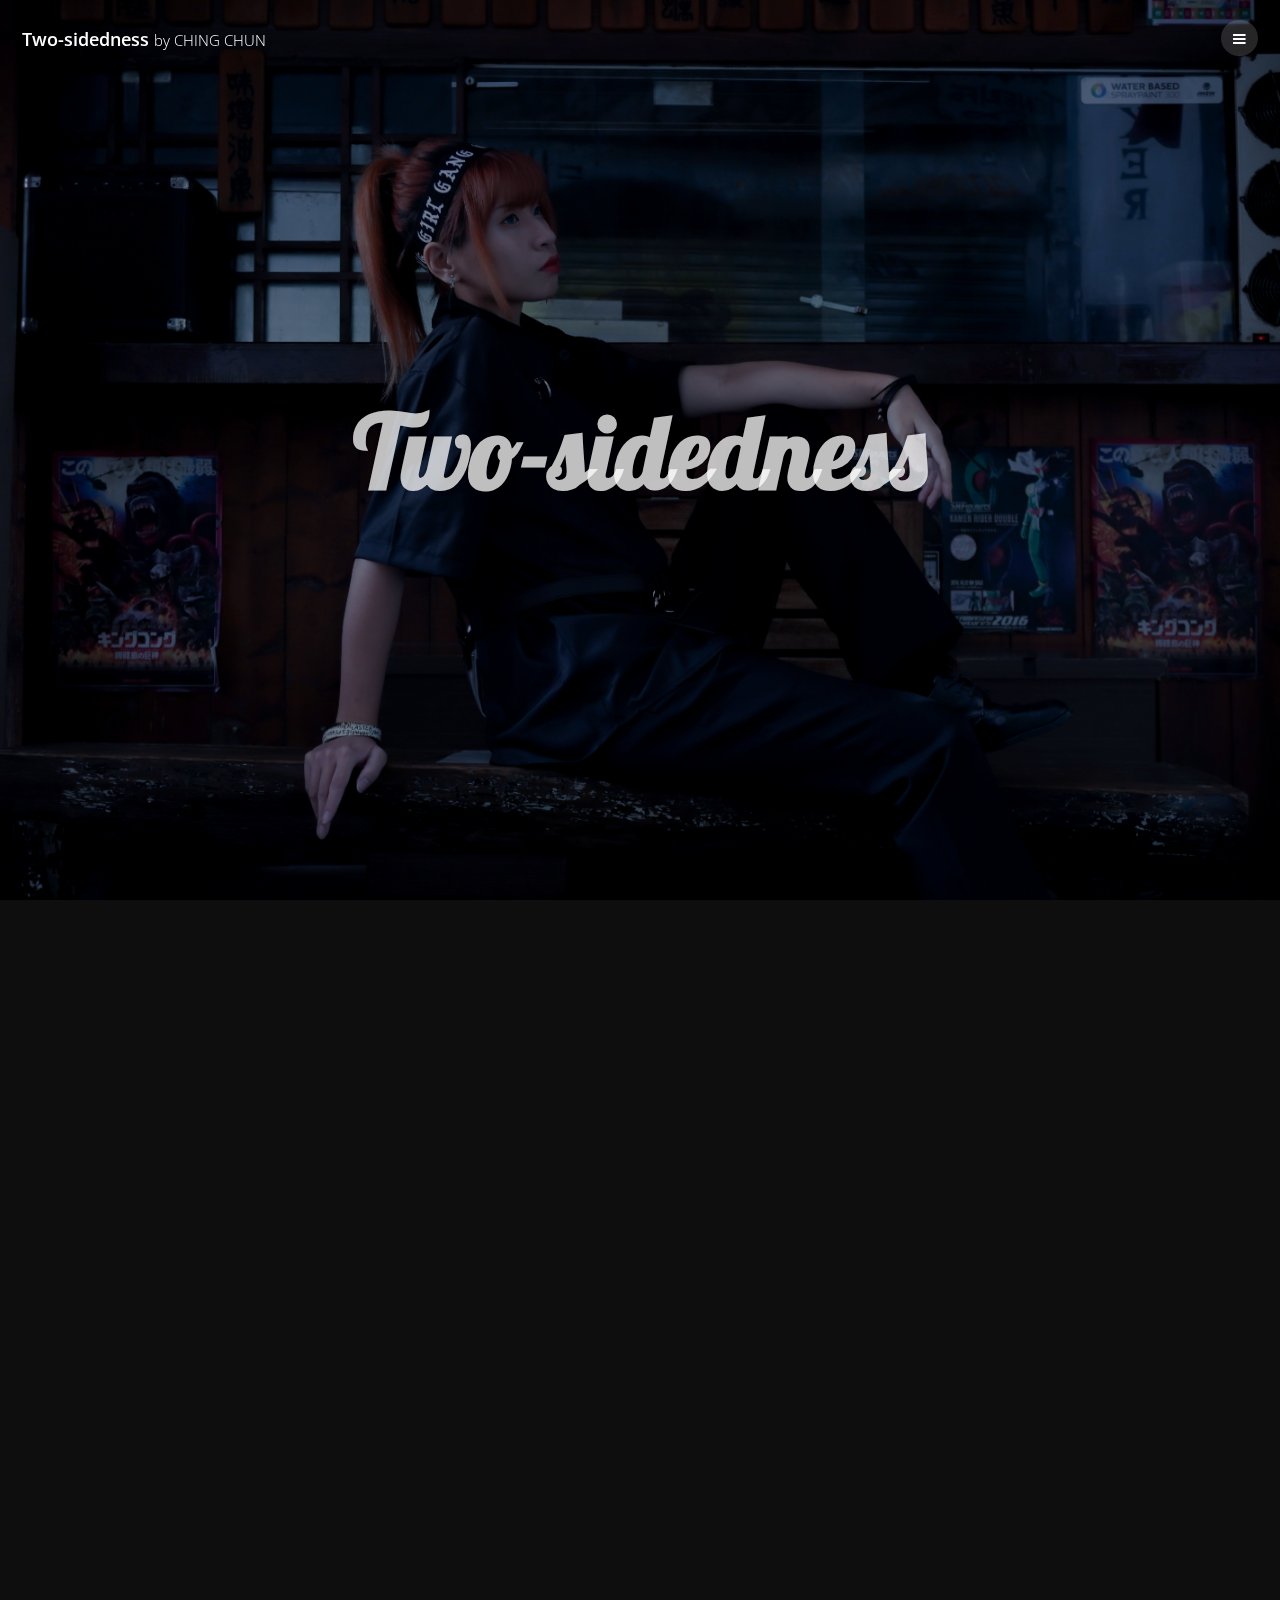
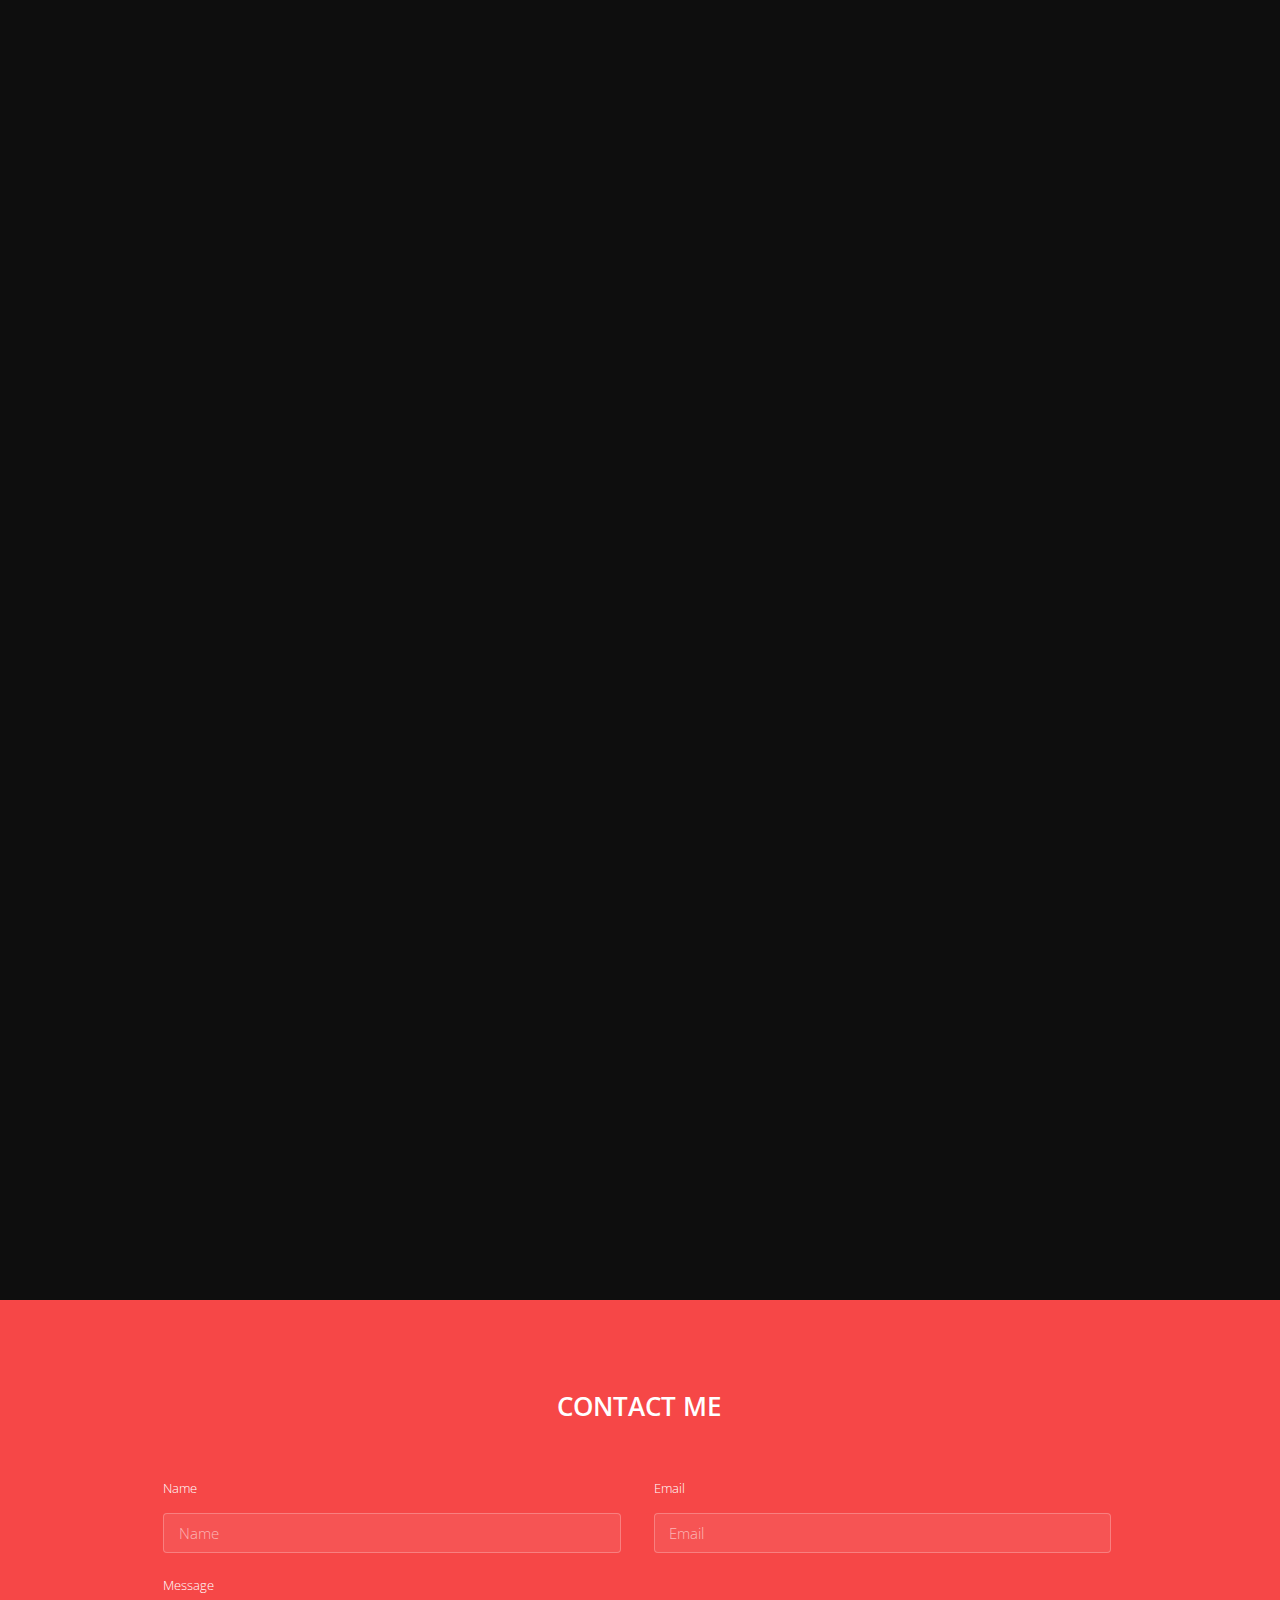
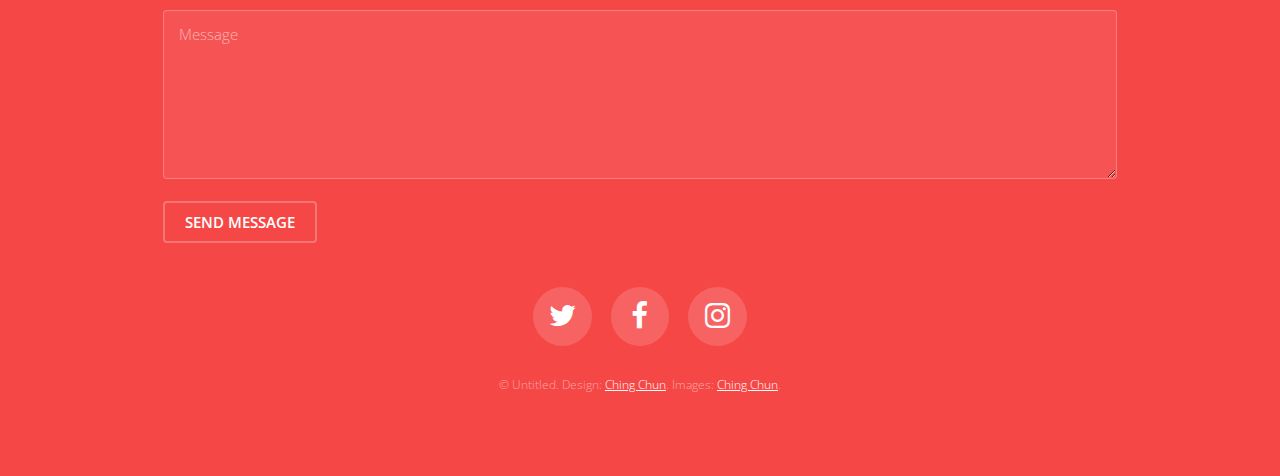
==== index.html @ 549cc1e3 "web" ====
<!DOCTYPE HTML>
<!--
	Road Trip by TEMPLATED
	templated.co @templatedco
	Released for free under the Creative Commons Attribution 3.0 license (templated.co/license)
-->
<html>
	<head>
		<title>Road Trip by TEMPLATED</title>
		<meta charset="utf-8" />
		<meta name="viewport" content="width=device-width, initial-scale=1" />
		<link rel="stylesheet" href="assets/css/main.css" />
	</head>
	<body>

		<!-- Header -->
			<header id="header">
				<div class="logo"><a href="index.html">Two-sidedness <span>by CHING CHUN</span></a></div>
				<a href="#menu"><span>Menu</span></a>
			</header>

		<!-- Nav -->
			<nav id="menu">
				<ul class="links">
					<li><a href="index.html">Home</a></li>
					<li><a href="序.html">Intro</a></li>
					<li><a href="elements.html">Elements</a></li>
				</ul>
			</nav>

		<!-- Banner -->
		<!--
			Note: To show a background image, set the "data-bg" attribute below
			to the full filename of your image. This is used in each section to set
			the background image.
		-->
			<section id="banner" class="bg-img" data-bg="DSC01145.jpg">
				<div class="inner">
					<header>
						<h1>Two-sidedness</h1>
					</header>
				</div>
				<a href="#one" class="more">Learn More</a>
			</section>

		<!-- One -->
			<section id="one" class="wrapper post bg-img" data-bg="DSC01732.JPG">
				<div class="inner">
					<article class="box">
						<header>
							<h2>There are always two sides to everything.</h2>
							<p>11.16.2019</p>
						</header>
						<div class="content">
							<p>《兩面性》
指同一事物身上同時存在的
兩種互相矛盾的性質或傾向
無論事或人都具有兩面性
網路與現實、人前與人後
我想記錄生活中每個人都有的
矛盾又人性的兩面性
</p>
						</div>
						<footer>
							<a href="generic.html" class="button alt">Learn More</a>
						</footer>
					</article>
				</div>
				<a href="#two" class="more">Learn More</a>
			</section>

		<!-- Two -->
			<section id="two" class="wrapper post bg-img" data-bg="DSC02331.jpg">
				<div class="inner">
					<article class="box">
						<header>
							<h2>Love me or leave me</h2>
							<p>12.21.2019</p>
						</header>
						<div class="content">
							<p>沒有一個形容詞可以精準的定義誰
由許多不同的面去拼湊才得以構成「你」
不管正面的、負面的你
都是你
記得愛自己
</p>
						</div>
						<footer>
							<a href="generic.html" class="button alt">Learn More</a>
						</footer>
					</article>
				</div>
				<a href="#three" class="more">Learn More</a>
			</section>

		<!-- Three -->
			<section id="three" class="wrapper post bg-img" data-bg="DSC02223.jpg">
				<div class="inner">
					<article class="box">
						<header>
							<h2>All you need is me</h2>
							<p>11.11.2019</p>
						</header>
						<div class="content">
							<p>你不需要隱藏哪一面 你的正面負面 我全都接受 
							你只需要用真實的你來面向世界
						世界便會帶你找到適合的位置</p>
						</div>
						<footer>
							<a href="generic.html" class="button alt">Learn More</a>
						</footer>
					</article>
				</div>
				<a href="#four" class="more">Learn More</a>
			</section>

		<!-- Four -->
			<section id="four" class="wrapper post bg-img" data-bg="DSC01292.jpg">
				<div class="inner">
					<article class="box">
						<header>
							<h2>the sun will shine on us again</h2>
							<p>11.30.2019</p>
						</header>
						<div class="content">
							<p>模特:
陳郁方
黃巧綺
陳家祺
劉珉妤
洪家葳
協助:
盧偉薪
張心萍
蔡侑霖
</p>
						</div>
						<footer>
							<a href="generic.html" class="button alt">Learn More</a>
						</footer>
					</article>
				</div>
			</section>

		<!-- Footer -->
			<footer id="footer">
				<div class="inner">

					<h2>Contact Me</h2>

					<form action="michelle871211@gmail.com" method="post">

						<div class="field half first">
							<label for="name">Name</label>
							<input name="name" id="name" type="text" placeholder="Name">
						</div>
						<div class="field half">
							<label for="email">Email</label>
							<input name="email" id="email" type="email" placeholder="Email">
						</div>
						<div class="field">
							<label for="message">Message</label>
							<textarea name="message" id="message" rows="6" placeholder="Message"></textarea>
						</div>
						<ul class="actions">
							<li><input value="Send Message" class="button alt" type="submit"></li>
						</ul>

					</form>

					<ul class="icons">
						<li><a href="https://twitter.com/Potato30479" class="icon round fa-twitter"><span class="label">Twitter</span></a></li>
						<li><a href="https://www.facebook.com/michelle871211" class="icon round fa-facebook"><span class="label">Facebook</span></a></li>
						<li><a href="https://www.instagram.com/horizon.10/" class="icon round fa-instagram"><span class="label">Instagram</span></a></li>
					</ul>

					<div class="copyright">
						&copy; Untitled. Design: <a href="https://www.instagram.com/horizon.10/">Ching Chun</a>. Images: <a href="https://www.instagram.com/horizon.10/">Ching Chun</a>.
					</div>

				</div>
			</footer>

		<!-- Scripts -->
			<script src="assets/js/jquery.min.js"></script>
			<script src="assets/js/jquery.scrolly.min.js"></script>
			<script src="assets/js/jquery.scrollex.min.js"></script>
			<script src="assets/js/skel.min.js"></script>
			<script src="assets/js/util.js"></script>
			<script src="assets/js/main.js"></script>

	</body>
</html>
---- assets/css/main.css ----
@charset "UTF-8";
@import url(font-awesome.min.css);
@import url("https://fonts.googleapis.com/css?family=Lobster|Open+Sans:300,400,600,700,800");

/*
	Road Trip by TEMPLATED
	templated.co @templatedco
	Released for free under the Creative Commons Attribution 3.0 license (templated.co/license)
*/

/* Reset */

	html, body, div, span, applet, object, iframe, h1, h2, h3, h4, h5, h6, p, blockquote, pre, a, abbr, acronym, address, big, cite, code, del, dfn, em, img, ins, kbd, q, s, samp, small, strike, strong, sub, sup, tt, var, b, u, i, center, dl, dt, dd, ol, ul, li, fieldset, form, label, legend, table, caption, tbody, tfoot, thead, tr, th, td, article, aside, canvas, details, embed, figure, figcaption, footer, header, hgroup, menu, nav, output, ruby, section, summary, time, mark, audio, video {
		margin: 0;
		padding: 0;
		border: 0;
		font-size: 100%;
		font: inherit;
		vertical-align: baseline;
	}

	article, aside, details, figcaption, figure, footer, header, hgroup, menu, nav, section {
		display: block;
	}

	body {
		line-height: 1;
	}

	ol, ul {
		list-style: none;
	}

	blockquote, q {
		quotes: none;
	}

	blockquote:before, blockquote:after, q:before, q:after {
		content: '';
		content: none;
	}

	table {
		border-collapse: collapse;
		border-spacing: 0;
	}

	body {
		-webkit-text-size-adjust: none;
	}

/* Box Model */

	*, *:before, *:after {
		-moz-box-sizing: border-box;
		-webkit-box-sizing: border-box;
		box-sizing: border-box;
	}

/* Containers */

	.container {
		margin-left: auto;
		margin-right: auto;
	}

	.container.\31 25\25 {
		width: 100%;
		max-width: 100em;
		min-width: 80em;
	}

	.container.\37 5\25 {
		width: 60em;
	}

	.container.\35 0\25 {
		width: 40em;
	}

	.container.\32 5\25 {
		width: 20em;
	}

	.container {
		width: 80em;
	}

	@media screen and (max-width: 1680px) {

		.container.\31 25\25 {
			width: 100%;
			max-width: 100em;
			min-width: 80em;
		}

		.container.\37 5\25 {
			width: 60em;
		}

		.container.\35 0\25 {
			width: 40em;
		}

		.container.\32 5\25 {
			width: 20em;
		}

		.container {
			width: 80em;
		}

	}

	@media screen and (max-width: 1280px) {

		.container.\31 25\25 {
			width: 100%;
			max-width: 81.25em;
			min-width: 65em;
		}

		.container.\37 5\25 {
			width: 48.75em;
		}

		.container.\35 0\25 {
			width: 32.5em;
		}

		.container.\32 5\25 {
			width: 16.25em;
		}

		.container {
			width: 65em;
		}

	}

	@media screen and (max-width: 980px) {

		.container.\31 25\25 {
			width: 100%;
			max-width: 112.5%;
			min-width: 90%;
		}

		.container.\37 5\25 {
			width: 67.5%;
		}

		.container.\35 0\25 {
			width: 45%;
		}

		.container.\32 5\25 {
			width: 22.5%;
		}

		.container {
			width: 90%;
		}

	}

	@media screen and (max-width: 736px) {

		.container.\31 25\25 {
			width: 100%;
			max-width: 112.5%;
			min-width: 90%;
		}

		.container.\37 5\25 {
			width: 67.5%;
		}

		.container.\35 0\25 {
			width: 45%;
		}

		.container.\32 5\25 {
			width: 22.5%;
		}

		.container {
			width: 90% !important;
		}

	}

	@media screen and (max-width: 480px) {

		.container.\31 25\25 {
			width: 100%;
			max-width: 112.5%;
			min-width: 90%;
		}

		.container.\37 5\25 {
			width: 67.5%;
		}

		.container.\35 0\25 {
			width: 45%;
		}

		.container.\32 5\25 {
			width: 22.5%;
		}

		.container {
			width: 90% !important;
		}

	}

/* Grid */

	.row {
		border-bottom: solid 1px transparent;
		-moz-box-sizing: border-box;
		-webkit-box-sizing: border-box;
		box-sizing: border-box;
	}

	.row > * {
		float: left;
		-moz-box-sizing: border-box;
		-webkit-box-sizing: border-box;
		box-sizing: border-box;
	}

	.row:after, .row:before {
		content: '';
		display: block;
		clear: both;
		height: 0;
	}

	.row.uniform > * > :first-child {
		margin-top: 0;
	}

	.row.uniform > * > :last-child {
		margin-bottom: 0;
	}

	.row.\30 \25 > * {
		padding: 0 0 0 0em;
	}

	.row.\30 \25 {
		margin: 0 0 -1px 0em;
	}

	.row.uniform.\30 \25 > * {
		padding: 0em 0 0 0em;
	}

	.row.uniform.\30 \25 {
		margin: 0em 0 -1px 0em;
	}

	.row > * {
		padding: 0 0 0 2em;
	}

	.row {
		margin: 0 0 -1px -2em;
	}

	.row.uniform > * {
		padding: 2em 0 0 2em;
	}

	.row.uniform {
		margin: -2em 0 -1px -2em;
	}

	.row.\32 00\25 > * {
		padding: 0 0 0 4em;
	}

	.row.\32 00\25 {
		margin: 0 0 -1px -4em;
	}

	.row.uniform.\32 00\25 > * {
		padding: 4em 0 0 4em;
	}

	.row.uniform.\32 00\25 {
		margin: -4em 0 -1px -4em;
	}

	.row.\31 50\25 > * {
		padding: 0 0 0 3em;
	}

	.row.\31 50\25 {
		margin: 0 0 -1px -3em;
	}

	.row.uniform.\31 50\25 > * {
		padding: 3em 0 0 3em;
	}

	.row.uniform.\31 50\25 {
		margin: -3em 0 -1px -3em;
	}

	.row.\35 0\25 > * {
		padding: 0 0 0 1em;
	}

	.row.\35 0\25 {
		margin: 0 0 -1px -1em;
	}

	.row.uniform.\35 0\25 > * {
		padding: 1em 0 0 1em;
	}

	.row.uniform.\35 0\25 {
		margin: -1em 0 -1px -1em;
	}

	.row.\32 5\25 > * {
		padding: 0 0 0 0.5em;
	}

	.row.\32 5\25 {
		margin: 0 0 -1px -0.5em;
	}

	.row.uniform.\32 5\25 > * {
		padding: 0.5em 0 0 0.5em;
	}

	.row.uniform.\32 5\25 {
		margin: -0.5em 0 -1px -0.5em;
	}

	.\31 2u, .\31 2u\24 {
		width: 100%;
		clear: none;
		margin-left: 0;
	}

	.\31 1u, .\31 1u\24 {
		width: 91.6666666667%;
		clear: none;
		margin-left: 0;
	}

	.\31 0u, .\31 0u\24 {
		width: 83.3333333333%;
		clear: none;
		margin-left: 0;
	}

	.\39 u, .\39 u\24 {
		width: 75%;
		clear: none;
		margin-left: 0;
	}

	.\38 u, .\38 u\24 {
		width: 66.6666666667%;
		clear: none;
		margin-left: 0;
	}

	.\37 u, .\37 u\24 {
		width: 58.3333333333%;
		clear: none;
		margin-left: 0;
	}

	.\36 u, .\36 u\24 {
		width: 50%;
		clear: none;
		margin-left: 0;
	}

	.\35 u, .\35 u\24 {
		width: 41.6666666667%;
		clear: none;
		margin-left: 0;
	}

	.\34 u, .\34 u\24 {
		width: 33.3333333333%;
		clear: none;
		margin-left: 0;
	}

	.\33 u, .\33 u\24 {
		width: 25%;
		clear: none;
		margin-left: 0;
	}

	.\32 u, .\32 u\24 {
		width: 16.6666666667%;
		clear: none;
		margin-left: 0;
	}

	.\31 u, .\31 u\24 {
		width: 8.3333333333%;
		clear: none;
		margin-left: 0;
	}

	.\31 2u\24 + *,
	.\31 1u\24 + *,
	.\31 0u\24 + *,
	.\39 u\24 + *,
	.\38 u\24 + *,
	.\37 u\24 + *,
	.\36 u\24 + *,
	.\35 u\24 + *,
	.\34 u\24 + *,
	.\33 u\24 + *,
	.\32 u\24 + *,
	.\31 u\24 + * {
		clear: left;
	}

	.\-11u {
		margin-left: 91.66667%;
	}

	.\-10u {
		margin-left: 83.33333%;
	}

	.\-9u {
		margin-left: 75%;
	}

	.\-8u {
		margin-left: 66.66667%;
	}

	.\-7u {
		margin-left: 58.33333%;
	}

	.\-6u {
		margin-left: 50%;
	}

	.\-5u {
		margin-left: 41.66667%;
	}

	.\-4u {
		margin-left: 33.33333%;
	}

	.\-3u {
		margin-left: 25%;
	}

	.\-2u {
		margin-left: 16.66667%;
	}

	.\-1u {
		margin-left: 8.33333%;
	}

	@media screen and (max-width: 1680px) {

		.row > * {
			padding: 0 0 0 2em;
		}

		.row {
			margin: 0 0 -1px -2em;
		}

		.row.uniform > * {
			padding: 2em 0 0 2em;
		}

		.row.uniform {
			margin: -2em 0 -1px -2em;
		}

		.row.\32 00\25 > * {
			padding: 0 0 0 4em;
		}

		.row.\32 00\25 {
			margin: 0 0 -1px -4em;
		}

		.row.uniform.\32 00\25 > * {
			padding: 4em 0 0 4em;
		}

		.row.uniform.\32 00\25 {
			margin: -4em 0 -1px -4em;
		}

		.row.\31 50\25 > * {
			padding: 0 0 0 3em;
		}

		.row.\31 50\25 {
			margin: 0 0 -1px -3em;
		}

		.row.uniform.\31 50\25 > * {
			padding: 3em 0 0 3em;
		}

		.row.uniform.\31 50\25 {
			margin: -3em 0 -1px -3em;
		}

		.row.\35 0\25 > * {
			padding: 0 0 0 1em;
		}

		.row.\35 0\25 {
			margin: 0 0 -1px -1em;
		}

		.row.uniform.\35 0\25 > * {
			padding: 1em 0 0 1em;
		}

		.row.uniform.\35 0\25 {
			margin: -1em 0 -1px -1em;
		}

		.row.\32 5\25 > * {
			padding: 0 0 0 0.5em;
		}

		.row.\32 5\25 {
			margin: 0 0 -1px -0.5em;
		}

		.row.uniform.\32 5\25 > * {
			padding: 0.5em 0 0 0.5em;
		}

		.row.uniform.\32 5\25 {
			margin: -0.5em 0 -1px -0.5em;
		}

		.\31 2u\28xlarge\29, .\31 2u\24\28xlarge\29 {
			width: 100%;
			clear: none;
			margin-left: 0;
		}

		.\31 1u\28xlarge\29, .\31 1u\24\28xlarge\29 {
			width: 91.6666666667%;
			clear: none;
			margin-left: 0;
		}

		.\31 0u\28xlarge\29, .\31 0u\24\28xlarge\29 {
			width: 83.3333333333%;
			clear: none;
			margin-left: 0;
		}

		.\39 u\28xlarge\29, .\39 u\24\28xlarge\29 {
			width: 75%;
			clear: none;
			margin-left: 0;
		}

		.\38 u\28xlarge\29, .\38 u\24\28xlarge\29 {
			width: 66.6666666667%;
			clear: none;
			margin-left: 0;
		}

		.\37 u\28xlarge\29, .\37 u\24\28xlarge\29 {
			width: 58.3333333333%;
			clear: none;
			margin-left: 0;
		}

		.\36 u\28xlarge\29, .\36 u\24\28xlarge\29 {
			width: 50%;
			clear: none;
			margin-left: 0;
		}

		.\35 u\28xlarge\29, .\35 u\24\28xlarge\29 {
			width: 41.6666666667%;
			clear: none;
			margin-left: 0;
		}

		.\34 u\28xlarge\29, .\34 u\24\28xlarge\29 {
			width: 33.3333333333%;
			clear: none;
			margin-left: 0;
		}

		.\33 u\28xlarge\29, .\33 u\24\28xlarge\29 {
			width: 25%;
			clear: none;
			margin-left: 0;
		}

		.\32 u\28xlarge\29, .\32 u\24\28xlarge\29 {
			width: 16.6666666667%;
			clear: none;
			margin-left: 0;
		}

		.\31 u\28xlarge\29, .\31 u\24\28xlarge\29 {
			width: 8.3333333333%;
			clear: none;
			margin-left: 0;
		}

		.\31 2u\24\28xlarge\29 + *,
		.\31 1u\24\28xlarge\29 + *,
		.\31 0u\24\28xlarge\29 + *,
		.\39 u\24\28xlarge\29 + *,
		.\38 u\24\28xlarge\29 + *,
		.\37 u\24\28xlarge\29 + *,
		.\36 u\24\28xlarge\29 + *,
		.\35 u\24\28xlarge\29 + *,
		.\34 u\24\28xlarge\29 + *,
		.\33 u\24\28xlarge\29 + *,
		.\32 u\24\28xlarge\29 + *,
		.\31 u\24\28xlarge\29 + * {
			clear: left;
		}

		.\-11u\28xlarge\29 {
			margin-left: 91.66667%;
		}

		.\-10u\28xlarge\29 {
			margin-left: 83.33333%;
		}

		.\-9u\28xlarge\29 {
			margin-left: 75%;
		}

		.\-8u\28xlarge\29 {
			margin-left: 66.66667%;
		}

		.\-7u\28xlarge\29 {
			margin-left: 58.33333%;
		}

		.\-6u\28xlarge\29 {
			margin-left: 50%;
		}

		.\-5u\28xlarge\29 {
			margin-left: 41.66667%;
		}

		.\-4u\28xlarge\29 {
			margin-left: 33.33333%;
		}

		.\-3u\28xlarge\29 {
			margin-left: 25%;
		}

		.\-2u\28xlarge\29 {
			margin-left: 16.66667%;
		}

		.\-1u\28xlarge\29 {
			margin-left: 8.33333%;
		}

	}

	@media screen and (max-width: 1280px) {

		.row > * {
			padding: 0 0 0 1.5em;
		}

		.row {
			margin: 0 0 -1px -1.5em;
		}

		.row.uniform > * {
			padding: 1.5em 0 0 1.5em;
		}

		.row.uniform {
			margin: -1.5em 0 -1px -1.5em;
		}

		.row.\32 00\25 > * {
			padding: 0 0 0 3em;
		}

		.row.\32 00\25 {
			margin: 0 0 -1px -3em;
		}

		.row.uniform.\32 00\25 > * {
			padding: 3em 0 0 3em;
		}

		.row.uniform.\32 00\25 {
			margin: -3em 0 -1px -3em;
		}

		.row.\31 50\25 > * {
			padding: 0 0 0 2.25em;
		}

		.row.\31 50\25 {
			margin: 0 0 -1px -2.25em;
		}

		.row.uniform.\31 50\25 > * {
			padding: 2.25em 0 0 2.25em;
		}

		.row.uniform.\31 50\25 {
			margin: -2.25em 0 -1px -2.25em;
		}

		.row.\35 0\25 > * {
			padding: 0 0 0 0.75em;
		}

		.row.\35 0\25 {
			margin: 0 0 -1px -0.75em;
		}

		.row.uniform.\35 0\25 > * {
			padding: 0.75em 0 0 0.75em;
		}

		.row.uniform.\35 0\25 {
			margin: -0.75em 0 -1px -0.75em;
		}

		.row.\32 5\25 > * {
			padding: 0 0 0 0.375em;
		}

		.row.\32 5\25 {
			margin: 0 0 -1px -0.375em;
		}

		.row.uniform.\32 5\25 > * {
			padding: 0.375em 0 0 0.375em;
		}

		.row.uniform.\32 5\25 {
			margin: -0.375em 0 -1px -0.375em;
		}

		.\31 2u\28large\29, .\31 2u\24\28large\29 {
			width: 100%;
			clear: none;
			margin-left: 0;
		}

		.\31 1u\28large\29, .\31 1u\24\28large\29 {
			width: 91.6666666667%;
			clear: none;
			margin-left: 0;
		}

		.\31 0u\28large\29, .\31 0u\24\28large\29 {
			width: 83.3333333333%;
			clear: none;
			margin-left: 0;
		}

		.\39 u\28large\29, .\39 u\24\28large\29 {
			width: 75%;
			clear: none;
			margin-left: 0;
		}

		.\38 u\28large\29, .\38 u\24\28large\29 {
			width: 66.6666666667%;
			clear: none;
			margin-left: 0;
		}

		.\37 u\28large\29, .\37 u\24\28large\29 {
			width: 58.3333333333%;
			clear: none;
			margin-left: 0;
		}

		.\36 u\28large\29, .\36 u\24\28large\29 {
			width: 50%;
			clear: none;
			margin-left: 0;
		}

		.\35 u\28large\29, .\35 u\24\28large\29 {
			width: 41.6666666667%;
			clear: none;
			margin-left: 0;
		}

		.\34 u\28large\29, .\34 u\24\28large\29 {
			width: 33.3333333333%;
			clear: none;
			margin-left: 0;
		}

		.\33 u\28large\29, .\33 u\24\28large\29 {
			width: 25%;
			clear: none;
			margin-left: 0;
		}

		.\32 u\28large\29, .\32 u\24\28large\29 {
			width: 16.6666666667%;
			clear: none;
			margin-left: 0;
		}

		.\31 u\28large\29, .\31 u\24\28large\29 {
			width: 8.3333333333%;
			clear: none;
			margin-left: 0;
		}

		.\31 2u\24\28large\29 + *,
		.\31 1u\24\28large\29 + *,
		.\31 0u\24\28large\29 + *,
		.\39 u\24\28large\29 + *,
		.\38 u\24\28large\29 + *,
		.\37 u\24\28large\29 + *,
		.\36 u\24\28large\29 + *,
		.\35 u\24\28large\29 + *,
		.\34 u\24\28large\29 + *,
		.\33 u\24\28large\29 + *,
		.\32 u\24\28large\29 + *,
		.\31 u\24\28large\29 + * {
			clear: left;
		}

		.\-11u\28large\29 {
			margin-left: 91.66667%;
		}

		.\-10u\28large\29 {
			margin-left: 83.33333%;
		}

		.\-9u\28large\29 {
			margin-left: 75%;
		}

		.\-8u\28large\29 {
			margin-left: 66.66667%;
		}

		.\-7u\28large\29 {
			margin-left: 58.33333%;
		}

		.\-6u\28large\29 {
			margin-left: 50%;
		}

		.\-5u\28large\29 {
			margin-left: 41.66667%;
		}

		.\-4u\28large\29 {
			margin-left: 33.33333%;
		}

		.\-3u\28large\29 {
			margin-left: 25%;
		}

		.\-2u\28large\29 {
			margin-left: 16.66667%;
		}

		.\-1u\28large\29 {
			margin-left: 8.33333%;
		}

	}

	@media screen and (max-width: 980px) {

		.row > * {
			padding: 0 0 0 1.5em;
		}

		.row {
			margin: 0 0 -1px -1.5em;
		}

		.row.uniform > * {
			padding: 1.5em 0 0 1.5em;
		}

		.row.uniform {
			margin: -1.5em 0 -1px -1.5em;
		}

		.row.\32 00\25 > * {
			padding: 0 0 0 3em;
		}

		.row.\32 00\25 {
			margin: 0 0 -1px -3em;
		}

		.row.uniform.\32 00\25 > * {
			padding: 3em 0 0 3em;
		}

		.row.uniform.\32 00\25 {
			margin: -3em 0 -1px -3em;
		}

		.row.\31 50\25 > * {
			padding: 0 0 0 2.25em;
		}

		.row.\31 50\25 {
			margin: 0 0 -1px -2.25em;
		}

		.row.uniform.\31 50\25 > * {
			padding: 2.25em 0 0 2.25em;
		}

		.row.uniform.\31 50\25 {
			margin: -2.25em 0 -1px -2.25em;
		}

		.row.\35 0\25 > * {
			padding: 0 0 0 0.75em;
		}

		.row.\35 0\25 {
			margin: 0 0 -1px -0.75em;
		}

		.row.uniform.\35 0\25 > * {
			padding: 0.75em 0 0 0.75em;
		}

		.row.uniform.\35 0\25 {
			margin: -0.75em 0 -1px -0.75em;
		}

		.row.\32 5\25 > * {
			padding: 0 0 0 0.375em;
		}

		.row.\32 5\25 {
			margin: 0 0 -1px -0.375em;
		}

		.row.uniform.\32 5\25 > * {
			padding: 0.375em 0 0 0.375em;
		}

		.row.uniform.\32 5\25 {
			margin: -0.375em 0 -1px -0.375em;
		}

		.\31 2u\28medium\29, .\31 2u\24\28medium\29 {
			width: 100%;
			clear: none;
			margin-left: 0;
		}

		.\31 1u\28medium\29, .\31 1u\24\28medium\29 {
			width: 91.6666666667%;
			clear: none;
			margin-left: 0;
		}

		.\31 0u\28medium\29, .\31 0u\24\28medium\29 {
			width: 83.3333333333%;
			clear: none;
			margin-left: 0;
		}

		.\39 u\28medium\29, .\39 u\24\28medium\29 {
			width: 75%;
			clear: none;
			margin-left: 0;
		}

		.\38 u\28medium\29, .\38 u\24\28medium\29 {
			width: 66.6666666667%;
			clear: none;
			margin-left: 0;
		}

		.\37 u\28medium\29, .\37 u\24\28medium\29 {
			width: 58.3333333333%;
			clear: none;
			margin-left: 0;
		}

		.\36 u\28medium\29, .\36 u\24\28medium\29 {
			width: 50%;
			clear: none;
			margin-left: 0;
		}

		.\35 u\28medium\29, .\35 u\24\28medium\29 {
			width: 41.6666666667%;
			clear: none;
			margin-left: 0;
		}

		.\34 u\28medium\29, .\34 u\24\28medium\29 {
			width: 33.3333333333%;
			clear: none;
			margin-left: 0;
		}

		.\33 u\28medium\29, .\33 u\24\28medium\29 {
			width: 25%;
			clear: none;
			margin-left: 0;
		}

		.\32 u\28medium\29, .\32 u\24\28medium\29 {
			width: 16.6666666667%;
			clear: none;
			margin-left: 0;
		}

		.\31 u\28medium\29, .\31 u\24\28medium\29 {
			width: 8.3333333333%;
			clear: none;
			margin-left: 0;
		}

		.\31 2u\24\28medium\29 + *,
		.\31 1u\24\28medium\29 + *,
		.\31 0u\24\28medium\29 + *,
		.\39 u\24\28medium\29 + *,
		.\38 u\24\28medium\29 + *,
		.\37 u\24\28medium\29 + *,
		.\36 u\24\28medium\29 + *,
		.\35 u\24\28medium\29 + *,
		.\34 u\24\28medium\29 + *,
		.\33 u\24\28medium\29 + *,
		.\32 u\24\28medium\29 + *,
		.\31 u\24\28medium\29 + * {
			clear: left;
		}

		.\-11u\28medium\29 {
			margin-left: 91.66667%;
		}

		.\-10u\28medium\29 {
			margin-left: 83.33333%;
		}

		.\-9u\28medium\29 {
			margin-left: 75%;
		}

		.\-8u\28medium\29 {
			margin-left: 66.66667%;
		}

		.\-7u\28medium\29 {
			margin-left: 58.33333%;
		}

		.\-6u\28medium\29 {
			margin-left: 50%;
		}

		.\-5u\28medium\29 {
			margin-left: 41.66667%;
		}

		.\-4u\28medium\29 {
			margin-left: 33.33333%;
		}

		.\-3u\28medium\29 {
			margin-left: 25%;
		}

		.\-2u\28medium\29 {
			margin-left: 16.66667%;
		}

		.\-1u\28medium\29 {
			margin-left: 8.33333%;
		}

	}

	@media screen and (max-width: 736px) {

		.row > * {
			padding: 0 0 0 1.25em;
		}

		.row {
			margin: 0 0 -1px -1.25em;
		}

		.row.uniform > * {
			padding: 1.25em 0 0 1.25em;
		}

		.row.uniform {
			margin: -1.25em 0 -1px -1.25em;
		}

		.row.\32 00\25 > * {
			padding: 0 0 0 2.5em;
		}

		.row.\32 00\25 {
			margin: 0 0 -1px -2.5em;
		}

		.row.uniform.\32 00\25 > * {
			padding: 2.5em 0 0 2.5em;
		}

		.row.uniform.\32 00\25 {
			margin: -2.5em 0 -1px -2.5em;
		}

		.row.\31 50\25 > * {
			padding: 0 0 0 1.875em;
		}

		.row.\31 50\25 {
			margin: 0 0 -1px -1.875em;
		}

		.row.uniform.\31 50\25 > * {
			padding: 1.875em 0 0 1.875em;
		}

		.row.uniform.\31 50\25 {
			margin: -1.875em 0 -1px -1.875em;
		}

		.row.\35 0\25 > * {
			padding: 0 0 0 0.625em;
		}

		.row.\35 0\25 {
			margin: 0 0 -1px -0.625em;
		}

		.row.uniform.\35 0\25 > * {
			padding: 0.625em 0 0 0.625em;
		}

		.row.uniform.\35 0\25 {
			margin: -0.625em 0 -1px -0.625em;
		}

		.row.\32 5\25 > * {
			padding: 0 0 0 0.3125em;
		}

		.row.\32 5\25 {
			margin: 0 0 -1px -0.3125em;
		}

		.row.uniform.\32 5\25 > * {
			padding: 0.3125em 0 0 0.3125em;
		}

		.row.uniform.\32 5\25 {
			margin: -0.3125em 0 -1px -0.3125em;
		}

		.\31 2u\28small\29, .\31 2u\24\28small\29 {
			width: 100%;
			clear: none;
			margin-left: 0;
		}

		.\31 1u\28small\29, .\31 1u\24\28small\29 {
			width: 91.6666666667%;
			clear: none;
			margin-left: 0;
		}

		.\31 0u\28small\29, .\31 0u\24\28small\29 {
			width: 83.3333333333%;
			clear: none;
			margin-left: 0;
		}

		.\39 u\28small\29, .\39 u\24\28small\29 {
			width: 75%;
			clear: none;
			margin-left: 0;
		}

		.\38 u\28small\29, .\38 u\24\28small\29 {
			width: 66.6666666667%;
			clear: none;
			margin-left: 0;
		}

		.\37 u\28small\29, .\37 u\24\28small\29 {
			width: 58.3333333333%;
			clear: none;
			margin-left: 0;
		}

		.\36 u\28small\29, .\36 u\24\28small\29 {
			width: 50%;
			clear: none;
			margin-left: 0;
		}

		.\35 u\28small\29, .\35 u\24\28small\29 {
			width: 41.6666666667%;
			clear: none;
			margin-left: 0;
		}

		.\34 u\28small\29, .\34 u\24\28small\29 {
			width: 33.3333333333%;
			clear: none;
			margin-left: 0;
		}

		.\33 u\28small\29, .\33 u\24\28small\29 {
			width: 25%;
			clear: none;
			margin-left: 0;
		}

		.\32 u\28small\29, .\32 u\24\28small\29 {
			width: 16.6666666667%;
			clear: none;
			margin-left: 0;
		}

		.\31 u\28small\29, .\31 u\24\28small\29 {
			width: 8.3333333333%;
			clear: none;
			margin-left: 0;
		}

		.\31 2u\24\28small\29 + *,
		.\31 1u\24\28small\29 + *,
		.\31 0u\24\28small\29 + *,
		.\39 u\24\28small\29 + *,
		.\38 u\24\28small\29 + *,
		.\37 u\24\28small\29 + *,
		.\36 u\24\28small\29 + *,
		.\35 u\24\28small\29 + *,
		.\34 u\24\28small\29 + *,
		.\33 u\24\28small\29 + *,
		.\32 u\24\28small\29 + *,
		.\31 u\24\28small\29 + * {
			clear: left;
		}

		.\-11u\28small\29 {
			margin-left: 91.66667%;
		}

		.\-10u\28small\29 {
			margin-left: 83.33333%;
		}

		.\-9u\28small\29 {
			margin-left: 75%;
		}

		.\-8u\28small\29 {
			margin-left: 66.66667%;
		}

		.\-7u\28small\29 {
			margin-left: 58.33333%;
		}

		.\-6u\28small\29 {
			margin-left: 50%;
		}

		.\-5u\28small\29 {
			margin-left: 41.66667%;
		}

		.\-4u\28small\29 {
			margin-left: 33.33333%;
		}

		.\-3u\28small\29 {
			margin-left: 25%;
		}

		.\-2u\28small\29 {
			margin-left: 16.66667%;
		}

		.\-1u\28small\29 {
			margin-left: 8.33333%;
		}

	}

	@media screen and (max-width: 480px) {

		.row > * {
			padding: 0 0 0 1.25em;
		}

		.row {
			margin: 0 0 -1px -1.25em;
		}

		.row.uniform > * {
			padding: 1.25em 0 0 1.25em;
		}

		.row.uniform {
			margin: -1.25em 0 -1px -1.25em;
		}

		.row.\32 00\25 > * {
			padding: 0 0 0 2.5em;
		}

		.row.\32 00\25 {
			margin: 0 0 -1px -2.5em;
		}

		.row.uniform.\32 00\25 > * {
			padding: 2.5em 0 0 2.5em;
		}

		.row.uniform.\32 00\25 {
			margin: -2.5em 0 -1px -2.5em;
		}

		.row.\31 50\25 > * {
			padding: 0 0 0 1.875em;
		}

		.row.\31 50\25 {
			margin: 0 0 -1px -1.875em;
		}

		.row.uniform.\31 50\25 > * {
			padding: 1.875em 0 0 1.875em;
		}

		.row.uniform.\31 50\25 {
			margin: -1.875em 0 -1px -1.875em;
		}

		.row.\35 0\25 > * {
			padding: 0 0 0 0.625em;
		}

		.row.\35 0\25 {
			margin: 0 0 -1px -0.625em;
		}

		.row.uniform.\35 0\25 > * {
			padding: 0.625em 0 0 0.625em;
		}

		.row.uniform.\35 0\25 {
			margin: -0.625em 0 -1px -0.625em;
		}

		.row.\32 5\25 > * {
			padding: 0 0 0 0.3125em;
		}

		.row.\32 5\25 {
			margin: 0 0 -1px -0.3125em;
		}

		.row.uniform.\32 5\25 > * {
			padding: 0.3125em 0 0 0.3125em;
		}

		.row.uniform.\32 5\25 {
			margin: -0.3125em 0 -1px -0.3125em;
		}

		.\31 2u\28xsmall\29, .\31 2u\24\28xsmall\29 {
			width: 100%;
			clear: none;
			margin-left: 0;
		}

		.\31 1u\28xsmall\29, .\31 1u\24\28xsmall\29 {
			width: 91.6666666667%;
			clear: none;
			margin-left: 0;
		}

		.\31 0u\28xsmall\29, .\31 0u\24\28xsmall\29 {
			width: 83.3333333333%;
			clear: none;
			margin-left: 0;
		}

		.\39 u\28xsmall\29, .\39 u\24\28xsmall\29 {
			width: 75%;
			clear: none;
			margin-left: 0;
		}

		.\38 u\28xsmall\29, .\38 u\24\28xsmall\29 {
			width: 66.6666666667%;
			clear: none;
			margin-left: 0;
		}

		.\37 u\28xsmall\29, .\37 u\24\28xsmall\29 {
			width: 58.3333333333%;
			clear: none;
			margin-left: 0;
		}

		.\36 u\28xsmall\29, .\36 u\24\28xsmall\29 {
			width: 50%;
			clear: none;
			margin-left: 0;
		}

		.\35 u\28xsmall\29, .\35 u\24\28xsmall\29 {
			width: 41.6666666667%;
			clear: none;
			margin-left: 0;
		}

		.\34 u\28xsmall\29, .\34 u\24\28xsmall\29 {
			width: 33.3333333333%;
			clear: none;
			margin-left: 0;
		}

		.\33 u\28xsmall\29, .\33 u\24\28xsmall\29 {
			width: 25%;
			clear: none;
			margin-left: 0;
		}

		.\32 u\28xsmall\29, .\32 u\24\28xsmall\29 {
			width: 16.6666666667%;
			clear: none;
			margin-left: 0;
		}

		.\31 u\28xsmall\29, .\31 u\24\28xsmall\29 {
			width: 8.3333333333%;
			clear: none;
			margin-left: 0;
		}

		.\31 2u\24\28xsmall\29 + *,
		.\31 1u\24\28xsmall\29 + *,
		.\31 0u\24\28xsmall\29 + *,
		.\39 u\24\28xsmall\29 + *,
		.\38 u\24\28xsmall\29 + *,
		.\37 u\24\28xsmall\29 + *,
		.\36 u\24\28xsmall\29 + *,
		.\35 u\24\28xsmall\29 + *,
		.\34 u\24\28xsmall\29 + *,
		.\33 u\24\28xsmall\29 + *,
		.\32 u\24\28xsmall\29 + *,
		.\31 u\24\28xsmall\29 + * {
			clear: left;
		}

		.\-11u\28xsmall\29 {
			margin-left: 91.66667%;
		}

		.\-10u\28xsmall\29 {
			margin-left: 83.33333%;
		}

		.\-9u\28xsmall\29 {
			margin-left: 75%;
		}

		.\-8u\28xsmall\29 {
			margin-left: 66.66667%;
		}

		.\-7u\28xsmall\29 {
			margin-left: 58.33333%;
		}

		.\-6u\28xsmall\29 {
			margin-left: 50%;
		}

		.\-5u\28xsmall\29 {
			margin-left: 41.66667%;
		}

		.\-4u\28xsmall\29 {
			margin-left: 33.33333%;
		}

		.\-3u\28xsmall\29 {
			margin-left: 25%;
		}

		.\-2u\28xsmall\29 {
			margin-left: 16.66667%;
		}

		.\-1u\28xsmall\29 {
			margin-left: 8.33333%;
		}

	}

/* Basic */

	@-ms-viewport {
		width: device-width;
	}

	body {
		-ms-overflow-style: scrollbar;
	}

	@media screen and (max-width: 480px) {

		html, body {
			min-width: 320px;
		}

	}

	body {
		background: #1b1b1b;
	}

		body.is-loading *, body.is-loading *:before, body.is-loading *:after {
			-moz-animation: none !important;
			-webkit-animation: none !important;
			-ms-animation: none !important;
			animation: none !important;
			-moz-transition: none !important;
			-webkit-transition: none !important;
			-ms-transition: none !important;
			transition: none !important;
		}

	.inner {
		width: 60em;
	}

	@media screen and (max-width: 1280px) {

		.inner {
			width: 65em;
		}

	}

	@media screen and (max-width: 980px) {

		.inner {
			width: 80%;
		}

	}

	@media screen and (max-width: 736px) {

		.inner {
			width: 90%;
		}

	}

/* Type */

	body {
		background-color: #1b1b1b;
		color: rgba(255, 255, 255, 0.75);
	}

	body, input, select, textarea {
		font-family: "Open Sans", Arial, Helvetica, sans-serif;
		font-size: 13pt;
		font-weight: 300;
		line-height: 1.65;
	}

		@media screen and (max-width: 1680px) {

			body, input, select, textarea {
				font-size: 11pt;
			}

		}

		@media screen and (max-width: 1280px) {

			body, input, select, textarea {
				font-size: 11pt;
			}

		}

		@media screen and (max-width: 980px) {

			body, input, select, textarea {
				font-size: 12pt;
			}

		}

		@media screen and (max-width: 736px) {

			body, input, select, textarea {
				font-size: 12pt;
			}

		}

		@media screen and (max-width: 480px) {

			body, input, select, textarea {
				font-size: 12pt;
			}

		}

	a {
		text-decoration: underline;
	}

		a:hover {
			text-decoration: none;
		}

	strong, b {
		font-weight: 600;
	}

	em, i {
		font-style: italic;
	}

	p {
		margin: 0 0 2em 0;
	}

	h1, h2, h3, h4, h5, h6 {
		font-weight: 600;
		line-height: 1.5;
		margin: 0 0 1em 0;
		text-transform: uppercase;
	}

		h1 a, h2 a, h3 a, h4 a, h5 a, h6 a {
			color: inherit;
			text-decoration: none;
		}

	h2 {
		font-size: 1.75em;
	}

	h3 {
		font-size: 1.35em;
	}

	h4 {
		font-size: 1.1em;
	}

	h5 {
		font-size: 0.9em;
	}

	h6 {
		font-size: 0.7em;
	}

	sub {
		font-size: 0.8em;
		position: relative;
		top: 0.5em;
	}

	sup {
		font-size: 0.8em;
		position: relative;
		top: -0.5em;
	}

	blockquote {
		border-left: solid 4px;
		font-style: italic;
		margin: 0 0 2em 0;
		padding: 0.5em 0 0.5em 2em;
	}

	code {
		border-radius: 4px;
		border: solid 1px;
		font-family: "Courier New", monospace;
		font-size: 0.9em;
		margin: 0 0.25em;
		padding: 0.25em 0.65em;
	}

	pre {
		-webkit-overflow-scrolling: touch;
		font-family: "Courier New", monospace;
		font-size: 0.9em;
		margin: 0 0 2em 0;
	}

		pre code {
			display: block;
			line-height: 1.75;
			padding: 1em 1.5em;
			overflow-x: auto;
		}

	hr {
		border: 0;
		border-bottom: solid 1px;
		margin: 2em 0;
	}

		hr.major {
			margin: 3em 0;
		}

	.align-left {
		text-align: left;
	}

	.align-center {
		text-align: center;
	}

	.align-right {
		text-align: right;
	}

	input, select, textarea {
		color: #fff;
	}

	a {
		color: #F64747;
	}

	strong, b {
		color: #fff;
	}

	h1, h2, h3, h4, h5, h6 {
		color: #fff;
	}

	blockquote {
		border-left-color: rgba(144, 144, 144, 0.25);
	}

	code {
		background: rgba(144, 144, 144, 0.075);
		border-color: rgba(144, 144, 144, 0.25);
	}

	hr {
		border-bottom-color: rgba(144, 144, 144, 0.25);
	}

/* Box */

	.box {
		background: rgba(0, 0, 0, 0.5);
		border-radius: 4px;
		margin-bottom: 2em;
		overflow: hidden;
		padding: 4em;
	}

		.box > :last-child,
		.box > :last-child > :last-child,
		.box > :last-child > :last-child > :last-child {
			margin-bottom: 0;
		}

		.box header h2 {
			margin: 0 0 .5em 0;
			color: #FFF;
		}

		.box header p {
			color: rgba(255, 255, 255, 0.5);
		}

		.box.alt {
			border: 0;
			border-radius: 0;
			padding: 0;
		}

		@media screen and (max-width: 980px) {

			.box {
				padding: 3em;
			}

		}

		@media screen and (max-width: 736px) {

			.box {
				padding: 2em;
			}

		}

		@media screen and (max-width: 480px) {

			.box {
				padding: 1em;
			}

		}

/* Button */

	input[type="submit"],
	input[type="reset"],
	input[type="button"],
	button,
	.button {
		-moz-appearance: none;
		-webkit-appearance: none;
		-ms-appearance: none;
		appearance: none;
		-moz-transition: background-color 0.2s ease-in-out, color 0.2s ease-in-out;
		-webkit-transition: background-color 0.2s ease-in-out, color 0.2s ease-in-out;
		-ms-transition: background-color 0.2s ease-in-out, color 0.2s ease-in-out;
		transition: background-color 0.2s ease-in-out, color 0.2s ease-in-out;
		border-radius: 4px;
		border: 0;
		cursor: pointer;
		display: inline-block;
		font-weight: 600;
		height: 2.85em;
		line-height: 2.95em;
		padding: 0 1.5em;
		text-align: center;
		text-decoration: none;
		white-space: nowrap;
		text-transform: uppercase;
	}

		input[type="submit"].icon,
		input[type="reset"].icon,
		input[type="button"].icon,
		button.icon,
		.button.icon {
			padding-left: 1.35em;
		}

			input[type="submit"].icon:before,
			input[type="reset"].icon:before,
			input[type="button"].icon:before,
			button.icon:before,
			.button.icon:before {
				margin-right: 0.5em;
			}

		input[type="submit"].fit,
		input[type="reset"].fit,
		input[type="button"].fit,
		button.fit,
		.button.fit {
			display: block;
			margin: 0 0 1em 0;
			width: 100%;
		}

		input[type="submit"].small,
		input[type="reset"].small,
		input[type="button"].small,
		button.small,
		.button.small {
			font-size: 0.8em;
		}

		input[type="submit"].big,
		input[type="reset"].big,
		input[type="button"].big,
		button.big,
		.button.big {
			font-size: 1.35em;
		}

		input[type="submit"].disabled, input[type="submit"]:disabled,
		input[type="reset"].disabled,
		input[type="reset"]:disabled,
		input[type="button"].disabled,
		input[type="button"]:disabled,
		button.disabled,
		button:disabled,
		.button.disabled,
		.button:disabled {
			-moz-pointer-events: none;
			-webkit-pointer-events: none;
			-ms-pointer-events: none;
			pointer-events: none;
			opacity: 0.25;
		}

		@media screen and (max-width: 480px) {

			input[type="submit"],
			input[type="reset"],
			input[type="button"],
			button,
			.button {
				padding: 0;
			}

		}

	input[type="submit"],
	input[type="reset"],
	input[type="button"],
	button,
	.button {
		background-color: #5a5a5a;
		color: #ffffff !important;
	}

		input[type="submit"]:hover,
		input[type="reset"]:hover,
		input[type="button"]:hover,
		button:hover,
		.button:hover {
			background-color: #676767;
		}

		input[type="submit"]:active,
		input[type="reset"]:active,
		input[type="button"]:active,
		button:active,
		.button:active {
			background-color: #4d4d4d;
		}

		input[type="submit"].alt,
		input[type="reset"].alt,
		input[type="button"].alt,
		button.alt,
		.button.alt {
			background-color: transparent;
			box-shadow: inset 0 0 0 2px rgba(144, 144, 144, 0.25);
			color: #fff !important;
		}

			input[type="submit"].alt:hover,
			input[type="reset"].alt:hover,
			input[type="button"].alt:hover,
			button.alt:hover,
			.button.alt:hover {
				background-color: rgba(144, 144, 144, 0.075);
			}

			input[type="submit"].alt:active,
			input[type="reset"].alt:active,
			input[type="button"].alt:active,
			button.alt:active,
			.button.alt:active {
				background-color: rgba(144, 144, 144, 0.2);
			}

			input[type="submit"].alt.icon:before,
			input[type="reset"].alt.icon:before,
			input[type="button"].alt.icon:before,
			button.alt.icon:before,
			.button.alt.icon:before {
				color: rgba(255, 255, 255, 0.5);
			}

		input[type="submit"].special,
		input[type="reset"].special,
		input[type="button"].special,
		button.special,
		.button.special {
			background-color: #F64747;
			color: #ffffff !important;
		}

			input[type="submit"].special:hover,
			input[type="reset"].special:hover,
			input[type="button"].special:hover,
			button.special:hover,
			.button.special:hover {
				background-color: #f75f5f;
			}

			input[type="submit"].special:active,
			input[type="reset"].special:active,
			input[type="button"].special:active,
			button.special:active,
			.button.special:active {
				background-color: #f52f2f;
			}

/* Flex */

	.flex {
		display: -ms-flexbox;
		-ms-flex-pack: justify;
		display: -moz-flex;
		display: -webkit-flex;
		display: -ms-flex;
		display: flex;
		-moz-flex-wrap: wrap;
		-webkit-flex-wrap: wrap;
		-ms-flex-wrap: wrap;
		flex-wrap: wrap;
		-moz-justify-content: space-between;
		-webkit-justify-content: space-between;
		-ms-justify-content: space-between;
		justify-content: space-between;
	}

		.flex.flex-2, .flex.flex-3 {
			-moz-align-items: stretch;
			-webkit-align-items: stretch;
			-ms-align-items: stretch;
			align-items: stretch;
		}

			.flex.flex-2.center, .flex.flex-3.center {
				-moz-align-items: center;
				-webkit-align-items: center;
				-ms-align-items: center;
				align-items: center;
			}

		.flex.flex-2 .col {
			width: 48%;
		}

			.flex.flex-2 .col.col1 {
				width: 30%;
			}

			.flex.flex-2 .col.col2 {
				width: 66%;
			}

			@media screen and (max-width: 736px) {

				.flex.flex-2 .col.col1, .flex.flex-2 .col.col2 {
					width: 100%;
					margin-bottom: 2em;
				}

					.flex.flex-2 .col.col1 .image, .flex.flex-2 .col.col2 .image {
						max-width: 60%;
						margin: 0 auto 2em auto;
					}

			}

		.flex.flex-3 .col {
			width: 28%;
		}

			@media screen and (max-width: 736px) {

				.flex.flex-3 .col {
					width: 100%;
					margin-bottom: 2em;
				}

					.flex.flex-3 .col .image {
						max-width: 60%;
						margin: 0 auto 2em auto;
					}

			}

		.flex.flex-4 .col {
			width: 22%;
		}

		.flex.flex-tabs {
			-moz-flex-wrap: nowrap;
			-webkit-flex-wrap: nowrap;
			-ms-flex-wrap: nowrap;
			flex-wrap: nowrap;
		}

			.flex.flex-tabs ul {
				width: 20%;
			}

			.flex.flex-tabs .tabs {
				width: 77%;
			}

		@media screen and (max-width: 980px) {

			.flex.flex-4 .col {
				width: 48%;
			}

			.flex.flex-tabs ul {
				width: 30%;
			}

			.flex.flex-tabs .tabs {
				width: 67%;
			}

			.flex.flex-tabs .flex-3 .col {
				width: 48%;
			}

		}

		@media screen and (max-width: 736px) {

			.flex.flex-2 .col, .flex.flex-3 .col, .flex.flex-4 .col {
				width: 100%;
				-moz-order: 2;
				-webkit-order: 2;
				-ms-order: 2;
				order: 2;
			}

				.flex.flex-2 .col.first, .flex.flex-3 .col.first, .flex.flex-4 .col.first {
					-moz-order: 1;
					-webkit-order: 1;
					-ms-order: 1;
					order: 1;
				}

			.flex.flex-tabs {
				-moz-flex-wrap: wrap;
				-webkit-flex-wrap: wrap;
				-ms-flex-wrap: wrap;
				flex-wrap: wrap;
			}

				.flex.flex-tabs ul {
					width: 100%;
				}

				.flex.flex-tabs .tabs {
					width: 100%;
				}

				.flex.flex-tabs .flex-3 .col {
					width: 100%;
				}

		}

/* Form */

	form {
		margin: 0 0 2em 0;
	}

		form .field {
			margin-bottom: 1.5em;
		}

			form .field.half {
				display: inline-block;
				width: 48%;
			}

				form .field.half.first {
					margin-right: 3%;
				}

		@media screen and (max-width: 980px) {

			form .field.half {
				display: block;
				width: 100%;
			}

				form .field.half.first {
					margin-right: 0;
				}

		}

	label {
		display: block;
		font-size: 0.9em;
		font-weight: 300;
		margin: 0 0 1em 0;
	}

	input[type="text"],
	input[type="password"],
	input[type="email"],
	select,
	textarea {
		-moz-appearance: none;
		-webkit-appearance: none;
		-ms-appearance: none;
		appearance: none;
		border-radius: 4px;
		border: none;
		border: solid 1px;
		color: inherit;
		display: block;
		outline: 0;
		padding: 0 1em;
		text-decoration: none;
		width: 100%;
	}

		input[type="text"]:invalid,
		input[type="password"]:invalid,
		input[type="email"]:invalid,
		select:invalid,
		textarea:invalid {
			box-shadow: none;
		}

	.select-wrapper {
		text-decoration: none;
		display: block;
		position: relative;
	}

		.select-wrapper:before {
			-moz-osx-font-smoothing: grayscale;
			-webkit-font-smoothing: antialiased;
			font-family: FontAwesome;
			font-style: normal;
			font-weight: normal;
			text-transform: none !important;
		}

		.select-wrapper:before {
			content: '\f078';
			display: block;
			height: 2.75em;
			line-height: 2.75em;
			pointer-events: none;
			position: absolute;
			right: 0;
			text-align: center;
			top: 0;
			width: 2.75em;
		}

		.select-wrapper select::-ms-expand {
			display: none;
		}

	input[type="text"],
	input[type="password"],
	input[type="email"],
	select {
		height: 2.75em;
	}

	textarea {
		padding: 0.75em 1em;
	}

	input[type="checkbox"],
	input[type="radio"] {
		-moz-appearance: none;
		-webkit-appearance: none;
		-ms-appearance: none;
		appearance: none;
		display: block;
		float: left;
		margin-right: -2em;
		opacity: 0;
		width: 1em;
		z-index: -1;
	}

		input[type="checkbox"] + label,
		input[type="radio"] + label {
			text-decoration: none;
			cursor: pointer;
			display: inline-block;
			font-size: 1em;
			font-weight: 300;
			padding-left: 2.4em;
			padding-right: 0.75em;
			position: relative;
		}

			input[type="checkbox"] + label:before,
			input[type="radio"] + label:before {
				-moz-osx-font-smoothing: grayscale;
				-webkit-font-smoothing: antialiased;
				font-family: FontAwesome;
				font-style: normal;
				font-weight: normal;
				text-transform: none !important;
			}

			input[type="checkbox"] + label:before,
			input[type="radio"] + label:before {
				border-radius: 4px;
				border: solid 1px;
				content: '';
				display: inline-block;
				height: 1.65em;
				left: 0;
				line-height: 1.58125em;
				position: absolute;
				text-align: center;
				top: 0;
				width: 1.65em;
			}

		input[type="checkbox"]:checked + label:before,
		input[type="radio"]:checked + label:before {
			content: '\f00c';
		}

	input[type="checkbox"] + label:before {
		border-radius: 4px;
	}

	input[type="radio"] + label:before {
		border-radius: 100%;
	}

	::-webkit-input-placeholder {
		opacity: 1.0;
	}

	:-moz-placeholder {
		opacity: 1.0;
	}

	::-moz-placeholder {
		opacity: 1.0;
	}

	:-ms-input-placeholder {
		opacity: 1.0;
	}

	.formerize-placeholder {
		opacity: 1.0;
	}

	label {
		color: #fff;
	}

	input[type="text"],
	input[type="password"],
	input[type="email"],
	select,
	textarea {
		background: rgba(144, 144, 144, 0.075);
		border-color: rgba(144, 144, 144, 0.25);
	}

		input[type="text"]:focus,
		input[type="password"]:focus,
		input[type="email"]:focus,
		select:focus,
		textarea:focus {
			border-color: #F64747;
			box-shadow: 0 0 0 1px #F64747;
		}

	.select-wrapper:before {
		color: rgba(144, 144, 144, 0.25);
	}

	input[type="checkbox"] + label,
	input[type="radio"] + label {
		color: rgba(255, 255, 255, 0.75);
	}

		input[type="checkbox"] + label:before,
		input[type="radio"] + label:before {
			background: rgba(144, 144, 144, 0.075);
			border-color: rgba(144, 144, 144, 0.25);
		}

	input[type="checkbox"]:checked + label:before,
	input[type="radio"]:checked + label:before {
		background-color: #F64747;
		border-color: #F64747;
		color: #ffffff;
	}

	input[type="checkbox"]:focus + label:before,
	input[type="radio"]:focus + label:before {
		border-color: #F64747;
		box-shadow: 0 0 0 1px #F64747;
	}

	::-webkit-input-placeholder {
		color: rgba(255, 255, 255, 0.5) !important;
	}

	:-moz-placeholder {
		color: rgba(255, 255, 255, 0.5) !important;
	}

	::-moz-placeholder {
		color: rgba(255, 255, 255, 0.5) !important;
	}

	:-ms-input-placeholder {
		color: rgba(255, 255, 255, 0.5) !important;
	}

	.formerize-placeholder {
		color: rgba(255, 255, 255, 0.5) !important;
	}

/* Icon */

	.icon {
		text-decoration: none;
		border-bottom: none;
		position: relative;
	}

		.icon:before {
			-moz-osx-font-smoothing: grayscale;
			-webkit-font-smoothing: antialiased;
			font-family: FontAwesome;
			font-style: normal;
			font-weight: normal;
			text-transform: none !important;
		}

		.icon > .label {
			display: none;
		}

/* Image */

	.image {
		border-radius: 4px;
		border: 0;
		display: inline-block;
		position: relative;
	}

		.image img {
			border-radius: 4px;
			display: block;
		}

		.image.left, .image.right {
			max-width: 40%;
		}

			.image.left img, .image.right img {
				width: 100%;
			}

		.image.left {
			float: left;
			margin: 0 1.5em 1em 0;
			top: 0.25em;
		}

		.image.right {
			float: right;
			margin: 0 0 1em 1.5em;
			top: 0.25em;
		}

		.image.fit {
			display: block;
			margin: 0 0 2em 0;
			width: 100%;
		}

			.image.fit img {
				width: 100%;
			}

		.image.main {
			display: block;
			margin: 0 0 3em 0;
			width: 100%;
		}

			.image.main img {
				width: 100%;
			}

/* List */

	ol {
		list-style: decimal;
		margin: 0 0 2em 0;
		padding-left: 1.25em;
	}

		ol li {
			padding-left: 0.25em;
		}

	ul {
		list-style: disc;
		margin: 0 0 2em 0;
		padding-left: 1em;
	}

		ul li {
			padding-left: 0.5em;
		}

		ul.alt {
			list-style: none;
			padding-left: 0;
		}

			ul.alt li {
				border-top: solid 1px;
				padding: 0.5em 0;
			}

				ul.alt li:first-child {
					border-top: 0;
					padding-top: 0;
				}

		ul.icons {
			cursor: default;
			list-style: none;
			padding-left: 0;
		}

			ul.icons li {
				display: inline-block;
				padding: 0 1em 0 0;
			}

				ul.icons li:last-child {
					padding-right: 0;
				}

				ul.icons li .icon:before {
					font-size: 2em;
				}

		ul.actions {
			cursor: default;
			list-style: none;
			padding-left: 0;
		}

			ul.actions li {
				display: inline-block;
				padding: 0 1em 0 0;
				vertical-align: middle;
			}

				ul.actions li:last-child {
					padding-right: 0;
				}

			ul.actions.small li {
				padding: 0 0.5em 0 0;
			}

			ul.actions.vertical li {
				display: block;
				padding: 1em 0 0 0;
			}

				ul.actions.vertical li:first-child {
					padding-top: 0;
				}

				ul.actions.vertical li > * {
					margin-bottom: 0;
				}

			ul.actions.vertical.small li {
				padding: 0.5em 0 0 0;
			}

				ul.actions.vertical.small li:first-child {
					padding-top: 0;
				}

			ul.actions.fit {
				display: table;
				margin-left: -1em;
				padding: 0;
				table-layout: fixed;
				width: calc(100% + 1em);
			}

				ul.actions.fit li {
					display: table-cell;
					padding: 0 0 0 1em;
				}

					ul.actions.fit li > * {
						margin-bottom: 0;
					}

				ul.actions.fit.small {
					margin-left: -0.5em;
					width: calc(100% + 0.5em);
				}

					ul.actions.fit.small li {
						padding: 0 0 0 0.5em;
					}

			@media screen and (max-width: 480px) {

				ul.actions {
					margin: 0 0 2em 0;
				}

					ul.actions li {
						padding: 1em 0 0 0;
						display: block;
						text-align: center;
						width: 100%;
					}

						ul.actions li:first-child {
							padding-top: 0;
						}

						ul.actions li > * {
							width: 100%;
							margin: 0 !important;
						}

							ul.actions li > *.icon:before {
								margin-left: -2em;
							}

					ul.actions.small li {
						padding: 0.5em 0 0 0;
					}

						ul.actions.small li:first-child {
							padding-top: 0;
						}

			}

	dl {
		margin: 0 0 2em 0;
	}

		dl dt {
			display: block;
			font-weight: 600;
			margin: 0 0 1em 0;
		}

		dl dd {
			margin-left: 2em;
		}

	ul.alt li {
		border-top-color: rgba(144, 144, 144, 0.25);
	}

/* Section/Article */

	section.special, article.special {
		text-align: center;
	}

	header p {
		position: relative;
		margin: 0 0 1.5em 0;
	}

	header h2 + p {
		font-size: 1.25em;
		margin-top: -1em;
	}

	header h3 + p {
		font-size: 1.1em;
		margin-top: -0.8em;
	}

	header h4 + p,
	header h5 + p,
	header h6 + p {
		font-size: 0.9em;
		margin-top: -0.6em;
	}

	header p {
		color: rgba(255, 255, 255, 0.5);
	}

/* Table */

	.table-wrapper {
		-webkit-overflow-scrolling: touch;
		overflow-x: auto;
	}

	table {
		margin: 0 0 2em 0;
		width: 100%;
	}

		table tbody tr {
			border: solid 1px;
			border-left: 0;
			border-right: 0;
		}

		table td {
			padding: 0.75em 0.75em;
		}

		table th {
			font-size: 0.9em;
			font-weight: 600;
			padding: 0 0.75em 0.75em 0.75em;
			text-align: left;
		}

		table thead {
			border-bottom: solid 2px;
		}

		table tfoot {
			border-top: solid 2px;
		}

		table.alt {
			border-collapse: separate;
		}

			table.alt tbody tr td {
				border: solid 1px;
				border-left-width: 0;
				border-top-width: 0;
			}

				table.alt tbody tr td:first-child {
					border-left-width: 1px;
				}

			table.alt tbody tr:first-child td {
				border-top-width: 1px;
			}

			table.alt thead {
				border-bottom: 0;
			}

			table.alt tfoot {
				border-top: 0;
			}

	table tbody tr {
		border-color: rgba(144, 144, 144, 0.25);
	}

		table tbody tr:nth-child(2n + 1) {
			background-color: rgba(144, 144, 144, 0.075);
		}

	table th {
		color: #fff;
	}

	table thead {
		border-bottom-color: rgba(144, 144, 144, 0.25);
	}

	table tfoot {
		border-top-color: rgba(144, 144, 144, 0.25);
	}

	table.alt tbody tr td {
		border-color: rgba(144, 144, 144, 0.25);
	}

/* Wrapper */

	.wrapper {
		padding: 6em 0;
		position: relative;
	}

		.wrapper.style1 {
			background-color: #F64747;
			color: #fdd1d1;
		}

			.wrapper.style1 input, .wrapper.style1 select, .wrapper.style1 textarea {
				color: #ffffff;
			}

			.wrapper.style1 a {
				color: #ffffff;
			}

			.wrapper.style1 strong, .wrapper.style1 b {
				color: #ffffff;
			}

			.wrapper.style1 h1, .wrapper.style1 h2, .wrapper.style1 h3, .wrapper.style1 h4, .wrapper.style1 h5, .wrapper.style1 h6 {
				color: #ffffff;
			}

			.wrapper.style1 blockquote {
				border-left-color: rgba(255, 255, 255, 0.25);
			}

			.wrapper.style1 code {
				background: rgba(255, 255, 255, 0.075);
				border-color: rgba(255, 255, 255, 0.25);
			}

			.wrapper.style1 hr {
				border-bottom-color: rgba(255, 255, 255, 0.25);
			}

			.wrapper.style1 input[type="submit"],
			.wrapper.style1 input[type="reset"],
			.wrapper.style1 input[type="button"],
			.wrapper.style1 button,
			.wrapper.style1 .button {
				background-color: #5a5a5a;
				color: #ffffff !important;
			}

				.wrapper.style1 input[type="submit"]:hover,
				.wrapper.style1 input[type="reset"]:hover,
				.wrapper.style1 input[type="button"]:hover,
				.wrapper.style1 button:hover,
				.wrapper.style1 .button:hover {
					background-color: #676767;
				}

				.wrapper.style1 input[type="submit"]:active,
				.wrapper.style1 input[type="reset"]:active,
				.wrapper.style1 input[type="button"]:active,
				.wrapper.style1 button:active,
				.wrapper.style1 .button:active {
					background-color: #4d4d4d;
				}

				.wrapper.style1 input[type="submit"].alt,
				.wrapper.style1 input[type="reset"].alt,
				.wrapper.style1 input[type="button"].alt,
				.wrapper.style1 button.alt,
				.wrapper.style1 .button.alt {
					background-color: transparent;
					box-shadow: inset 0 0 0 2px rgba(255, 255, 255, 0.25);
					color: #ffffff !important;
				}

					.wrapper.style1 input[type="submit"].alt:hover,
					.wrapper.style1 input[type="reset"].alt:hover,
					.wrapper.style1 input[type="button"].alt:hover,
					.wrapper.style1 button.alt:hover,
					.wrapper.style1 .button.alt:hover {
						background-color: rgba(255, 255, 255, 0.075);
					}

					.wrapper.style1 input[type="submit"].alt:active,
					.wrapper.style1 input[type="reset"].alt:active,
					.wrapper.style1 input[type="button"].alt:active,
					.wrapper.style1 button.alt:active,
					.wrapper.style1 .button.alt:active {
						background-color: rgba(255, 255, 255, 0.2);
					}

					.wrapper.style1 input[type="submit"].alt.icon:before,
					.wrapper.style1 input[type="reset"].alt.icon:before,
					.wrapper.style1 input[type="button"].alt.icon:before,
					.wrapper.style1 button.alt.icon:before,
					.wrapper.style1 .button.alt.icon:before {
						color: #fbb5b5;
					}

				.wrapper.style1 input[type="submit"].special,
				.wrapper.style1 input[type="reset"].special,
				.wrapper.style1 input[type="button"].special,
				.wrapper.style1 button.special,
				.wrapper.style1 .button.special {
					background-color: #ffffff;
					color: #F64747 !important;
				}

			.wrapper.style1 label {
				color: #ffffff;
			}

			.wrapper.style1 input[type="text"],
			.wrapper.style1 input[type="password"],
			.wrapper.style1 input[type="email"],
			.wrapper.style1 select,
			.wrapper.style1 textarea {
				background: rgba(255, 255, 255, 0.075);
				border-color: rgba(255, 255, 255, 0.25);
			}

				.wrapper.style1 input[type="text"]:focus,
				.wrapper.style1 input[type="password"]:focus,
				.wrapper.style1 input[type="email"]:focus,
				.wrapper.style1 select:focus,
				.wrapper.style1 textarea:focus {
					border-color: #ffffff;
					box-shadow: 0 0 0 1px #ffffff;
				}

			.wrapper.style1 .select-wrapper:before {
				color: rgba(255, 255, 255, 0.25);
			}

			.wrapper.style1 input[type="checkbox"] + label,
			.wrapper.style1 input[type="radio"] + label {
				color: #fdd1d1;
			}

				.wrapper.style1 input[type="checkbox"] + label:before,
				.wrapper.style1 input[type="radio"] + label:before {
					background: rgba(255, 255, 255, 0.075);
					border-color: rgba(255, 255, 255, 0.25);
				}

			.wrapper.style1 input[type="checkbox"]:checked + label:before,
			.wrapper.style1 input[type="radio"]:checked + label:before {
				background-color: #ffffff;
				border-color: #ffffff;
				color: #F64747;
			}

			.wrapper.style1 input[type="checkbox"]:focus + label:before,
			.wrapper.style1 input[type="radio"]:focus + label:before {
				border-color: #ffffff;
				box-shadow: 0 0 0 1px #ffffff;
			}

			.wrapper.style1 ::-webkit-input-placeholder {
				color: #fbb5b5 !important;
			}

			.wrapper.style1 :-moz-placeholder {
				color: #fbb5b5 !important;
			}

			.wrapper.style1 ::-moz-placeholder {
				color: #fbb5b5 !important;
			}

			.wrapper.style1 :-ms-input-placeholder {
				color: #fbb5b5 !important;
			}

			.wrapper.style1 .formerize-placeholder {
				color: #fbb5b5 !important;
			}

			.wrapper.style1 ul.alt li {
				border-top-color: rgba(255, 255, 255, 0.25);
			}

			.wrapper.style1 header p {
				color: #fbb5b5;
			}

			.wrapper.style1 table tbody tr {
				border-color: rgba(255, 255, 255, 0.25);
			}

				.wrapper.style1 table tbody tr:nth-child(2n + 1) {
					background-color: rgba(255, 255, 255, 0.075);
				}

			.wrapper.style1 table th {
				color: #ffffff;
			}

			.wrapper.style1 table thead {
				border-bottom-color: rgba(255, 255, 255, 0.25);
			}

			.wrapper.style1 table tfoot {
				border-top-color: rgba(255, 255, 255, 0.25);
			}

			.wrapper.style1 table.alt tbody tr td {
				border-color: rgba(255, 255, 255, 0.25);
			}

		.wrapper.style2 {
			background-color: #5a5a5a;
			color: #d6d6d6;
		}

			.wrapper.style2 input, .wrapper.style2 select, .wrapper.style2 textarea {
				color: #ffffff;
			}

			.wrapper.style2 a {
				color: #F64747;
			}

			.wrapper.style2 strong, .wrapper.style2 b {
				color: #ffffff;
			}

			.wrapper.style2 h1, .wrapper.style2 h2, .wrapper.style2 h3, .wrapper.style2 h4, .wrapper.style2 h5, .wrapper.style2 h6 {
				color: #ffffff;
			}

			.wrapper.style2 blockquote {
				border-left-color: rgba(255, 255, 255, 0.15);
			}

			.wrapper.style2 code {
				background: rgba(255, 255, 255, 0.075);
				border-color: rgba(255, 255, 255, 0.15);
			}

			.wrapper.style2 hr {
				border-bottom-color: rgba(255, 255, 255, 0.15);
			}

			.wrapper.style2 input[type="submit"],
			.wrapper.style2 input[type="reset"],
			.wrapper.style2 input[type="button"],
			.wrapper.style2 button,
			.wrapper.style2 .button {
				background-color: #ffffff;
				color: #5a5a5a !important;
			}

				.wrapper.style2 input[type="submit"].alt,
				.wrapper.style2 input[type="reset"].alt,
				.wrapper.style2 input[type="button"].alt,
				.wrapper.style2 button.alt,
				.wrapper.style2 .button.alt {
					background-color: transparent;
					box-shadow: inset 0 0 0 2px rgba(255, 255, 255, 0.15);
					color: #ffffff !important;
				}

					.wrapper.style2 input[type="submit"].alt:hover,
					.wrapper.style2 input[type="reset"].alt:hover,
					.wrapper.style2 input[type="button"].alt:hover,
					.wrapper.style2 button.alt:hover,
					.wrapper.style2 .button.alt:hover {
						background-color: rgba(255, 255, 255, 0.075);
					}

					.wrapper.style2 input[type="submit"].alt:active,
					.wrapper.style2 input[type="reset"].alt:active,
					.wrapper.style2 input[type="button"].alt:active,
					.wrapper.style2 button.alt:active,
					.wrapper.style2 .button.alt:active {
						background-color: rgba(255, 255, 255, 0.2);
					}

					.wrapper.style2 input[type="submit"].alt.icon:before,
					.wrapper.style2 input[type="reset"].alt.icon:before,
					.wrapper.style2 input[type="button"].alt.icon:before,
					.wrapper.style2 button.alt.icon:before,
					.wrapper.style2 .button.alt.icon:before {
						color: #bdbdbd;
					}

				.wrapper.style2 input[type="submit"].special,
				.wrapper.style2 input[type="reset"].special,
				.wrapper.style2 input[type="button"].special,
				.wrapper.style2 button.special,
				.wrapper.style2 .button.special {
					background-color: #F64747;
					color: #ffffff !important;
				}

					.wrapper.style2 input[type="submit"].special:hover,
					.wrapper.style2 input[type="reset"].special:hover,
					.wrapper.style2 input[type="button"].special:hover,
					.wrapper.style2 button.special:hover,
					.wrapper.style2 .button.special:hover {
						background-color: #f75f5f;
					}

					.wrapper.style2 input[type="submit"].special:active,
					.wrapper.style2 input[type="reset"].special:active,
					.wrapper.style2 input[type="button"].special:active,
					.wrapper.style2 button.special:active,
					.wrapper.style2 .button.special:active {
						background-color: #f52f2f;
					}

			.wrapper.style2 label {
				color: #ffffff;
			}

			.wrapper.style2 input[type="text"],
			.wrapper.style2 input[type="password"],
			.wrapper.style2 input[type="email"],
			.wrapper.style2 select,
			.wrapper.style2 textarea {
				background: rgba(255, 255, 255, 0.075);
				border-color: rgba(255, 255, 255, 0.15);
			}

				.wrapper.style2 input[type="text"]:focus,
				.wrapper.style2 input[type="password"]:focus,
				.wrapper.style2 input[type="email"]:focus,
				.wrapper.style2 select:focus,
				.wrapper.style2 textarea:focus {
					border-color: #F64747;
					box-shadow: 0 0 0 1px #F64747;
				}

			.wrapper.style2 .select-wrapper:before {
				color: rgba(255, 255, 255, 0.15);
			}

			.wrapper.style2 input[type="checkbox"] + label,
			.wrapper.style2 input[type="radio"] + label {
				color: #d6d6d6;
			}

				.wrapper.style2 input[type="checkbox"] + label:before,
				.wrapper.style2 input[type="radio"] + label:before {
					background: rgba(255, 255, 255, 0.075);
					border-color: rgba(255, 255, 255, 0.15);
				}

			.wrapper.style2 input[type="checkbox"]:checked + label:before,
			.wrapper.style2 input[type="radio"]:checked + label:before {
				background-color: #F64747;
				border-color: #F64747;
				color: #ffffff;
			}

			.wrapper.style2 input[type="checkbox"]:focus + label:before,
			.wrapper.style2 input[type="radio"]:focus + label:before {
				border-color: #F64747;
				box-shadow: 0 0 0 1px #F64747;
			}

			.wrapper.style2 ::-webkit-input-placeholder {
				color: #bdbdbd !important;
			}

			.wrapper.style2 :-moz-placeholder {
				color: #bdbdbd !important;
			}

			.wrapper.style2 ::-moz-placeholder {
				color: #bdbdbd !important;
			}

			.wrapper.style2 :-ms-input-placeholder {
				color: #bdbdbd !important;
			}

			.wrapper.style2 .formerize-placeholder {
				color: #bdbdbd !important;
			}

			.wrapper.style2 ul.alt li {
				border-top-color: rgba(255, 255, 255, 0.15);
			}

			.wrapper.style2 header p {
				color: #bdbdbd;
			}

			.wrapper.style2 table tbody tr {
				border-color: rgba(255, 255, 255, 0.15);
			}

				.wrapper.style2 table tbody tr:nth-child(2n + 1) {
					background-color: rgba(255, 255, 255, 0.075);
				}

			.wrapper.style2 table th {
				color: #ffffff;
			}

			.wrapper.style2 table thead {
				border-bottom-color: rgba(255, 255, 255, 0.15);
			}

			.wrapper.style2 table tfoot {
				border-top-color: rgba(255, 255, 255, 0.15);
			}

			.wrapper.style2 table.alt tbody tr td {
				border-color: rgba(255, 255, 255, 0.15);
			}

		@media screen and (max-width: 980px) {

			.wrapper {
				padding: 4em 0;
			}

		}

		@media screen and (max-width: 736px) {

			.wrapper {
				padding: 2em 0;
			}

		}

/* Header */

	body.subpage {
		padding-top: 3.125em;
	}

	@-moz-keyframes reveal-header {
		0% {
			top: -4em;
			opacity: 0;
		}

		100% {
			top: 0;
			opacity: 1;
		}
	}

	@-webkit-keyframes reveal-header {
		0% {
			top: -4em;
			opacity: 0;
		}

		100% {
			top: 0;
			opacity: 1;
		}
	}

	@-ms-keyframes reveal-header {
		0% {
			top: -4em;
			opacity: 0;
		}

		100% {
			top: 0;
			opacity: 1;
		}
	}

	@keyframes reveal-header {
		0% {
			top: -4em;
			opacity: 0;
		}

		100% {
			top: 0;
			opacity: 1;
		}
	}

	#header {
		background-color: transparent;
		color: #fdd1d1;
		cursor: default;
		height: 3.25em;
		left: 0;
		line-height: 3.25em;
		position: fixed;
		text-align: right;
		top: 1em;
		width: 100%;
		z-index: 10001;
		padding: 0 1.5em;
	}

		#header.alt {
			top: 0;
			background: #F64747;
		}

		#header .logo {
			display: inline-block;
			height: inherit;
			left: 1.5em;
			line-height: inherit;
			margin: 0;
			padding: 0;
			position: absolute;
			top: 0;
		}

			#header .logo a {
				font-size: 1.25em;
				color: #fff;
				font-weight: 600;
				text-decoration: none;
			}

				#header .logo a:hover {
					color: #fff;
				}

			#header .logo span {
				font-weight: 300;
				font-size: .8em;
				color: #FFF;
			}

		#header > a {
			-moz-transition: color 0.2s ease-in-out;
			-webkit-transition: color 0.2s ease-in-out;
			-ms-transition: color 0.2s ease-in-out;
			transition: color 0.2s ease-in-out;
			display: inline-block;
			color: inherit;
			text-decoration: none;
		}

			#header > a[href="#menu"] {
				text-decoration: none;
				-webkit-tap-highlight-color: transparent;
				background: rgba(255, 255, 255, 0.15);
				border-radius: 100%;
				height: 2.5em;
				width: 2.5em;
				line-height: 2.5em;
				color: #FFF;
				text-align: center;
			}

				#header > a[href="#menu"]:before {
					content: "";
					-moz-osx-font-smoothing: grayscale;
					-webkit-font-smoothing: antialiased;
					font-family: FontAwesome;
					font-style: normal;
					font-weight: normal;
					text-transform: none !important;
				}

				#header > a[href="#menu"]:hover {
					color: rgba(255, 255, 255, 0.25);
					background: none;
					box-shadow: 0 0 0 1px rgba(255, 255, 255, 0.25);
				}

				#header > a[href="#menu"]:before {
					margin: 0;
				}

				#header > a[href="#menu"] span {
					display: none;
				}

			@media screen and (max-width: 736px) {

				#header > a {
					padding: 0 0.5em;
				}

			}

	@media screen and (max-width: 980px) {

		body.subpage {
			padding-top: 50px;
		}

		#header {
			height: 50px;
			line-height: 50px;
		}

			#header > h1 {
				left: 1em;
			}

				#header > h1 a {
					font-size: 1em;
				}

	}

	@media screen and (max-width: 480px) {

		#header {
			min-width: 320px;
			top: 0;
			font-size: .9em;
			background: rgba(0, 0, 0, 0.9);
		}

	}

/* Menu */

	#menu {
		-moz-transform: translateX(20em);
		-webkit-transform: translateX(20em);
		-ms-transform: translateX(20em);
		transform: translateX(20em);
		-moz-transition: -moz-transform 0.5s ease, box-shadow 0.5s ease, visibility 0.5s;
		-webkit-transition: -webkit-transform 0.5s ease, box-shadow 0.5s ease, visibility 0.5s;
		-ms-transition: -ms-transform 0.5s ease, box-shadow 0.5s ease, visibility 0.5s;
		transition: transform 0.5s ease, box-shadow 0.5s ease, visibility 0.5s;
		-webkit-overflow-scrolling: touch;
		background: #f64242;
		box-shadow: none;
		color: #ffffff;
		height: 100%;
		max-width: 80%;
		overflow-y: auto;
		padding: 3em 2em;
		position: fixed;
		right: 0;
		top: 0;
		visibility: hidden;
		width: 20em;
		z-index: 10002;
	}

		#menu > ul {
			margin: 0 0 1em 0;
		}

			#menu > ul.links {
				list-style: none;
				padding: 0;
			}

				#menu > ul.links > li {
					padding: 0;
				}

					#menu > ul.links > li > a:not(.button) {
						border: 0;
						border-top: solid 1px rgba(255, 255, 255, 0.25);
						color: inherit;
						display: block;
						line-height: 3.5em;
						text-decoration: none;
					}

					#menu > ul.links > li > .button {
						display: block;
						margin: 0.5em 0 0 0;
					}

					#menu > ul.links > li:first-child > a:not(.button) {
						border-top: 0 !important;
					}

		#menu .close {
			text-decoration: none;
			-moz-transition: color 0.2s ease-in-out;
			-webkit-transition: color 0.2s ease-in-out;
			-ms-transition: color 0.2s ease-in-out;
			transition: color 0.2s ease-in-out;
			-webkit-tap-highlight-color: transparent;
			border: 0;
			color: #fbb5b5;
			cursor: pointer;
			display: block;
			height: 3.25em;
			line-height: 3.25em;
			padding-right: 1.25em;
			position: absolute;
			right: 0;
			text-align: right;
			top: 0;
			vertical-align: middle;
			width: 7em;
		}

			#menu .close:before {
				content: "";
				-moz-osx-font-smoothing: grayscale;
				-webkit-font-smoothing: antialiased;
				font-family: FontAwesome;
				font-style: normal;
				font-weight: normal;
				text-transform: none !important;
			}

			#menu .close:before {
				font-size: 1.25em;
			}

			#menu .close:hover {
				color: #ffffff;
			}

			@media screen and (max-width: 736px) {

				#menu .close {
					height: 4em;
					line-height: 4em;
				}

			}

		#menu.visible {
			-moz-transform: translateX(0);
			-webkit-transform: translateX(0);
			-ms-transform: translateX(0);
			transform: translateX(0);
			box-shadow: 0 0 1.5em 0 rgba(0, 0, 0, 0.2);
			visibility: visible;
		}

		@media screen and (max-width: 736px) {

			#menu {
				padding: 2.5em 1.75em;
			}

		}

/* Banner */

	#banner {
		display: -ms-flexbox;
		-ms-flex-pack: center;
		-ms-flex-align: center;
		padding: 8em 0 6em 0;
		-moz-align-items: center;
		-webkit-align-items: center;
		-ms-align-items: center;
		align-items: center;
		display: -moz-flex;
		display: -webkit-flex;
		display: -ms-flex;
		display: flex;
		-moz-justify-content: center;
		-webkit-justify-content: center;
		-ms-justify-content: center;
		justify-content: center;
		background-position: center;
		background-size: cover;
		background-repeat: no-repeat;
		background-attachment: fixed;
		border-top: 0;
		min-height: 100vh;
		height: 100vh;
		position: relative;
		text-align: center;
		overflow: hidden;
	}

		#banner .inner {
			-moz-transform: scale(1.0);
			-webkit-transform: scale(1.0);
			-ms-transform: scale(1.0);
			transform: scale(1.0);
			-moz-transition: opacity 1s ease, -moz-transform 1s ease;
			-webkit-transition: opacity 1s ease, -webkit-transform 1s ease;
			-ms-transition: opacity 1s ease, -ms-transform 1s ease;
			transition: opacity 1s ease, transform 1s ease;
			opacity: 1;
			position: relative;
			z-index: 2;
		}

		#banner h1 {
			font-size: 7em;
			line-height: 1.1;
			font-family: "Lobster", cursive;
			margin-bottom: .25em;
			color: rgba(255, 255, 255, 0.75);
			text-shadow: -2px -2px 0 rgba(0, 0, 0, 0.125);
			text-transform: none;
		}

		#banner p {
			color: rgba(255, 255, 255, 0.85);
			font-size: 1.75em;
		}

	@-moz-keyframes more {
		0% {
			bottom: -3em;
		}

		100% {
			bottom: 2em;
		}
	}

	@-webkit-keyframes more {
		0% {
			bottom: -3em;
		}

		100% {
			bottom: 2em;
		}
	}

	@-ms-keyframes more {
		0% {
			bottom: -3em;
		}

		100% {
			bottom: 2em;
		}
	}

	@keyframes more {
		0% {
			bottom: -3em;
		}

		100% {
			bottom: 2em;
		}
	}

		#banner .more {
			-moz-transition: height 0.2s ease;
			-webkit-transition: height 0.2s ease;
			-ms-transition: height 0.2s ease;
			transition: height 0.2s ease;
			-moz-animation: more 0.75s ease-out 3s forwards;
			-webkit-animation: more 0.75s ease-out 3s forwards;
			-ms-animation: more 0.75s ease-out 3s forwards;
			animation: more 0.75s ease-out 3s forwards;
			background-color: rgba(255, 255, 255, 0.15);
			border: 0;
			border-radius: 1em 1em 0 0;
			bottom: -3em;
			color: rgba(255, 255, 255, 0.75);
			display: block;
			height: 3em;
			left: 50%;
			margin-left: -1.5em;
			overflow: hidden;
			position: absolute;
			text-indent: 3em;
			white-space: nowrap;
			width: 3em;
			z-index: 2;
			border-radius: 100%;
			text-decoration: none;
		}

			#banner .more:before {
				-moz-osx-font-smoothing: grayscale;
				-webkit-font-smoothing: antialiased;
				font-family: FontAwesome;
				font-style: normal;
				font-weight: normal;
				text-transform: none !important;
			}

			#banner .more:hover {
				background: none;
				color: rgba(255, 255, 255, 0.5);
				box-shadow: 0 0 1px 0 rgba(255, 255, 255, 0.5);
			}

				#banner .more:hover:before {
					color: rgba(255, 255, 255, 0.5);
				}

			#banner .more:before {
				content: '\f107';
				color: #FFF;
				font-size: 2em;
				position: absolute;
				right: .425em;
				bottom: -.075em;
			}

		#banner:before {
			-moz-transition: opacity 3s ease;
			-webkit-transition: opacity 3s ease;
			-ms-transition: opacity 3s ease;
			transition: opacity 3s ease;
			-moz-transition-delay: 1.25s;
			-webkit-transition-delay: 1.25s;
			-ms-transition-delay: 1.25s;
			transition-delay: 1.25s;
			content: '';
			display: block;
			background-color: #000;
			height: 100%;
			left: 0;
			opacity: 0.45;
			position: absolute;
			top: 0;
			width: 100%;
			z-index: 1;
		}

		@media screen and (max-width: 980px) {

			#banner {
				font-size: .85em;
			}

				#banner br {
					display: none;
				}

		}

		@media screen and (max-width: 736px) {

			#banner {
				background-attachment: scroll;
				min-height: 0;
				padding: 8em 2em 4em 2em;
			}

				#banner h1 {
					font-size: 6em;
				}

		}

		@media screen and (max-width: 480px) {

			#banner h1 {
				font-size: 4em;
			}

			#banner .more {
				display: none;
			}

		}

		body.is-loading #banner .inner {
			-moz-transform: scale(0.99);
			-webkit-transform: scale(0.99);
			-ms-transform: scale(0.99);
			transform: scale(0.99);
			opacity: 0;
		}

		body.is-loading #banner:before {
			opacity: 1;
		}

/* Banner */

	#post {
		background-position: center;
		background-size: cover;
		background-repeat: no-repeat;
		background-attachment: fixed;
	}

		#post .inner {
			margin: 0 auto;
		}

		#post .button.icon {
			padding: 0;
			width: 3em;
			height: 3em;
			line-height: 3em;
			border-radius: 100%;
			text-align: center;
		}

			#post .button.icon:before {
				margin-right: 0;
				color: #FFF;
			}

			#post .button.icon.fa-chevron-left:before {
				margin-left: -3px;
			}

			#post .button.icon.fa-chevron-right:before {
				margin-left: 3px;
			}

		#post ul.actions li {
			width: 49.5%;
			margin: 0;
			padding: 0;
		}

			#post ul.actions li:first-child {
				text-align: left;
			}

			#post ul.actions li:last-child {
				text-align: right;
			}

		@media screen and (max-width: 736px) {

			#post {
				background-attachment: scroll;
				background-size: cover;
			}

				#post h2 {
					font-size: 1.5em;
				}

		}

		@media screen and (max-width: 480px) {

			#post ul.actions li {
				display: inline-block;
				width: 49%;
				margin: 0;
				padding: 0;
			}

		}

	.post {
		display: -ms-flexbox;
		-ms-flex-pack: center;
		-ms-flex-align: center;
		-moz-align-items: center;
		-webkit-align-items: center;
		-ms-align-items: center;
		align-items: center;
		display: -moz-flex;
		display: -webkit-flex;
		display: -ms-flex;
		display: flex;
		-moz-justify-content: center;
		-webkit-justify-content: center;
		-ms-justify-content: center;
		justify-content: center;
		background-position: center;
		background-size: cover;
		background-repeat: no-repeat;
		background-attachment: fixed;
		border-top: 0;
		min-height: 100vh;
		height: 100vh;
		position: relative;
		text-align: center;
		overflow: hidden;
	}

		.post .box {
			margin: 0;
		}

	@-moz-keyframes inner {
		0% {
			opacity: 0;
		}

		100% {
			opacity: 1;
		}
	}

	@-webkit-keyframes inner {
		0% {
			opacity: 0;
		}

		100% {
			opacity: 1;
		}
	}

	@-ms-keyframes inner {
		0% {
			opacity: 0;
		}

		100% {
			opacity: 1;
		}
	}

	@keyframes inner {
		0% {
			opacity: 0;
		}

		100% {
			opacity: 1;
		}
	}

		.post .inner {
			-moz-transform: scale(1.0);
			-webkit-transform: scale(1.0);
			-ms-transform: scale(1.0);
			transform: scale(1.0);
			-moz-transition: opacity 1.25s ease, -moz-transform 1s ease;
			-webkit-transition: opacity 1.25s ease, -webkit-transform 1s ease;
			-ms-transition: opacity 1.25s ease, -ms-transform 1s ease;
			transition: opacity 1.25s ease, transform 1s ease;
			opacity: 0;
			position: relative;
			z-index: 2;
		}

			.post .inner.current {
				opacity: 1;
			}

		.post:before {
			-moz-transition: opacity 3s ease;
			-webkit-transition: opacity 3s ease;
			-ms-transition: opacity 3s ease;
			transition: opacity 3s ease;
			-moz-transition-delay: 1.25s;
			-webkit-transition-delay: 1.25s;
			-ms-transition-delay: 1.25s;
			transition-delay: 1.25s;
			content: '';
			display: block;
			background-color: #000;
			height: 100%;
			left: 0;
			opacity: 0.45;
			position: absolute;
			top: 0;
			width: 100%;
			z-index: 1;
		}

	@-moz-keyframes more {
		0% {
			bottom: -3em;
		}

		100% {
			bottom: 2em;
		}
	}

	@-webkit-keyframes more {
		0% {
			bottom: -3em;
		}

		100% {
			bottom: 2em;
		}
	}

	@-ms-keyframes more {
		0% {
			bottom: -3em;
		}

		100% {
			bottom: 2em;
		}
	}

	@keyframes more {
		0% {
			bottom: -3em;
		}

		100% {
			bottom: 2em;
		}
	}

		.post .more {
			background-color: rgba(255, 255, 255, 0.15);
			border: 0;
			border-radius: 1em 1em 0 0;
			bottom: -3em;
			color: rgba(255, 255, 255, 0.75);
			display: block;
			height: 3em;
			left: 50%;
			margin-left: -1.5em;
			overflow: hidden;
			position: absolute;
			text-indent: 3em;
			white-space: nowrap;
			width: 3em;
			z-index: 2;
			border-radius: 100%;
			text-decoration: none;
		}

			.post .more:before {
				-moz-osx-font-smoothing: grayscale;
				-webkit-font-smoothing: antialiased;
				font-family: FontAwesome;
				font-style: normal;
				font-weight: normal;
				text-transform: none !important;
			}

			.post .more.current {
				-moz-transition: height 0.2s ease;
				-webkit-transition: height 0.2s ease;
				-ms-transition: height 0.2s ease;
				transition: height 0.2s ease;
				-moz-animation: more 0.75s ease-out 2s forwards;
				-webkit-animation: more 0.75s ease-out 2s forwards;
				-ms-animation: more 0.75s ease-out 2s forwards;
				animation: more 0.75s ease-out 2s forwards;
			}

			.post .more:hover {
				background: none;
				color: rgba(255, 255, 255, 0.5);
				box-shadow: 0 0 1px 0 rgba(255, 255, 255, 0.5);
			}

				.post .more:hover:before {
					color: rgba(255, 255, 255, 0.5);
				}

			.post .more:before {
				content: '\f107';
				color: #FFF;
				font-size: 2em;
				position: absolute;
				right: .425em;
				bottom: -.075em;
			}

		@media screen and (max-width: 980px) {

			@-moz-keyframes more {
				0% {
					bottom: -3em;
				}

				100% {
					bottom: 1.5em;
				}

		}

			@-webkit-keyframes more {
				0% {
					bottom: -3em;
				}

				100% {
					bottom: 1.5em;
				}
			}

			@-ms-keyframes more {
				0% {
					bottom: -3em;
				}

				100% {
					bottom: 1.5em;
				}
			}

			@keyframes more {
				0% {
					bottom: -3em;
				}

				100% {
					bottom: 1.5em;
				}
			} }

		@media screen and (max-width: 736px) {

			.post {
				min-height: 0;
				height: auto;
				background-attachment: scroll;
			}

				.post h2 {
					font-size: 1.5em;
				}

		}

		@media screen and (max-width: 480px) {

			.post h2 {
				font-size: 1.25em;
			}

			.post .more {
				display: none;
			}

			.post .button {
				width: 100%;
			}

		}

/* Main */

	#main {
		padding: 4em 0 2em 0;
	}

		@media screen and (max-width: 736px) {

			#main {
				padding: 3em 0 1em 0;
			}

		}

/* Footer */

	#footer {
		background-color: #F64747;
		color: #fdd1d1;
		padding: 6em 0 4em 0;
		background: #F64747;
	}

		#footer input, #footer select, #footer textarea {
			color: #ffffff;
		}

		#footer a {
			color: #ffffff;
		}

		#footer strong, #footer b {
			color: #ffffff;
		}

		#footer h1, #footer h2, #footer h3, #footer h4, #footer h5, #footer h6 {
			color: #ffffff;
		}

		#footer blockquote {
			border-left-color: rgba(255, 255, 255, 0.25);
		}

		#footer code {
			background: rgba(255, 255, 255, 0.075);
			border-color: rgba(255, 255, 255, 0.25);
		}

		#footer hr {
			border-bottom-color: rgba(255, 255, 255, 0.25);
		}

		#footer input[type="submit"],
		#footer input[type="reset"],
		#footer input[type="button"],
		#footer button,
		#footer .button {
			background-color: #5a5a5a;
			color: #ffffff !important;
		}

			#footer input[type="submit"]:hover,
			#footer input[type="reset"]:hover,
			#footer input[type="button"]:hover,
			#footer button:hover,
			#footer .button:hover {
				background-color: #676767;
			}

			#footer input[type="submit"]:active,
			#footer input[type="reset"]:active,
			#footer input[type="button"]:active,
			#footer button:active,
			#footer .button:active {
				background-color: #4d4d4d;
			}

			#footer input[type="submit"].alt,
			#footer input[type="reset"].alt,
			#footer input[type="button"].alt,
			#footer button.alt,
			#footer .button.alt {
				background-color: transparent;
				box-shadow: inset 0 0 0 2px rgba(255, 255, 255, 0.25);
				color: #ffffff !important;
			}

				#footer input[type="submit"].alt:hover,
				#footer input[type="reset"].alt:hover,
				#footer input[type="button"].alt:hover,
				#footer button.alt:hover,
				#footer .button.alt:hover {
					background-color: rgba(255, 255, 255, 0.075);
				}

				#footer input[type="submit"].alt:active,
				#footer input[type="reset"].alt:active,
				#footer input[type="button"].alt:active,
				#footer button.alt:active,
				#footer .button.alt:active {
					background-color: rgba(255, 255, 255, 0.2);
				}

				#footer input[type="submit"].alt.icon:before,
				#footer input[type="reset"].alt.icon:before,
				#footer input[type="button"].alt.icon:before,
				#footer button.alt.icon:before,
				#footer .button.alt.icon:before {
					color: #fbb5b5;
				}

			#footer input[type="submit"].special,
			#footer input[type="reset"].special,
			#footer input[type="button"].special,
			#footer button.special,
			#footer .button.special {
				background-color: #ffffff;
				color: #F64747 !important;
			}

		#footer label {
			color: #ffffff;
		}

		#footer input[type="text"],
		#footer input[type="password"],
		#footer input[type="email"],
		#footer select,
		#footer textarea {
			background: rgba(255, 255, 255, 0.075);
			border-color: rgba(255, 255, 255, 0.25);
		}

			#footer input[type="text"]:focus,
			#footer input[type="password"]:focus,
			#footer input[type="email"]:focus,
			#footer select:focus,
			#footer textarea:focus {
				border-color: #ffffff;
				box-shadow: 0 0 0 1px #ffffff;
			}

		#footer .select-wrapper:before {
			color: rgba(255, 255, 255, 0.25);
		}

		#footer input[type="checkbox"] + label,
		#footer input[type="radio"] + label {
			color: #fdd1d1;
		}

			#footer input[type="checkbox"] + label:before,
			#footer input[type="radio"] + label:before {
				background: rgba(255, 255, 255, 0.075);
				border-color: rgba(255, 255, 255, 0.25);
			}

		#footer input[type="checkbox"]:checked + label:before,
		#footer input[type="radio"]:checked + label:before {
			background-color: #ffffff;
			border-color: #ffffff;
			color: #F64747;
		}

		#footer input[type="checkbox"]:focus + label:before,
		#footer input[type="radio"]:focus + label:before {
			border-color: #ffffff;
			box-shadow: 0 0 0 1px #ffffff;
		}

		#footer ::-webkit-input-placeholder {
			color: #fbb5b5 !important;
		}

		#footer :-moz-placeholder {
			color: #fbb5b5 !important;
		}

		#footer ::-moz-placeholder {
			color: #fbb5b5 !important;
		}

		#footer :-ms-input-placeholder {
			color: #fbb5b5 !important;
		}

		#footer .formerize-placeholder {
			color: #fbb5b5 !important;
		}

		#footer ul.alt li {
			border-top-color: rgba(255, 255, 255, 0.25);
		}

		#footer header p {
			color: #fbb5b5;
		}

		#footer table tbody tr {
			border-color: rgba(255, 255, 255, 0.25);
		}

			#footer table tbody tr:nth-child(2n + 1) {
				background-color: rgba(255, 255, 255, 0.075);
			}

		#footer table th {
			color: #ffffff;
		}

		#footer table thead {
			border-bottom-color: rgba(255, 255, 255, 0.25);
		}

		#footer table tfoot {
			border-top-color: rgba(255, 255, 255, 0.25);
		}

		#footer table.alt tbody tr td {
			border-color: rgba(255, 255, 255, 0.25);
		}

		#footer .inner {
			margin: 0 auto;
		}

		#footer h2 {
			margin-bottom: 2em;
			text-align: center;
		}

		#footer .icons {
			text-align: center;
			padding-top: 1em;
		}

		#footer .copyright {
			color: rgba(255, 255, 255, 0.5);
			font-size: 0.8em;
			margin: 0 0 2em 0;
			padding: 0;
			text-align: center;
		}

		#footer .icon.round {
			display: block;
			background: rgba(255, 255, 255, 0.15);
			border-radius: 100%;
			height: 4em;
			width: 4em;
			line-height: 4em;
			color: #FFF;
		}

			#footer .icon.round:hover {
				color: rgba(255, 255, 255, 0.25);
				background: none;
				box-shadow: 0 0 0 1px rgba(255, 255, 255, 0.25);
			}

		@media screen and (max-width: 736px) {

			#footer {
				padding: 3em 0 1em 0;
			}

		}
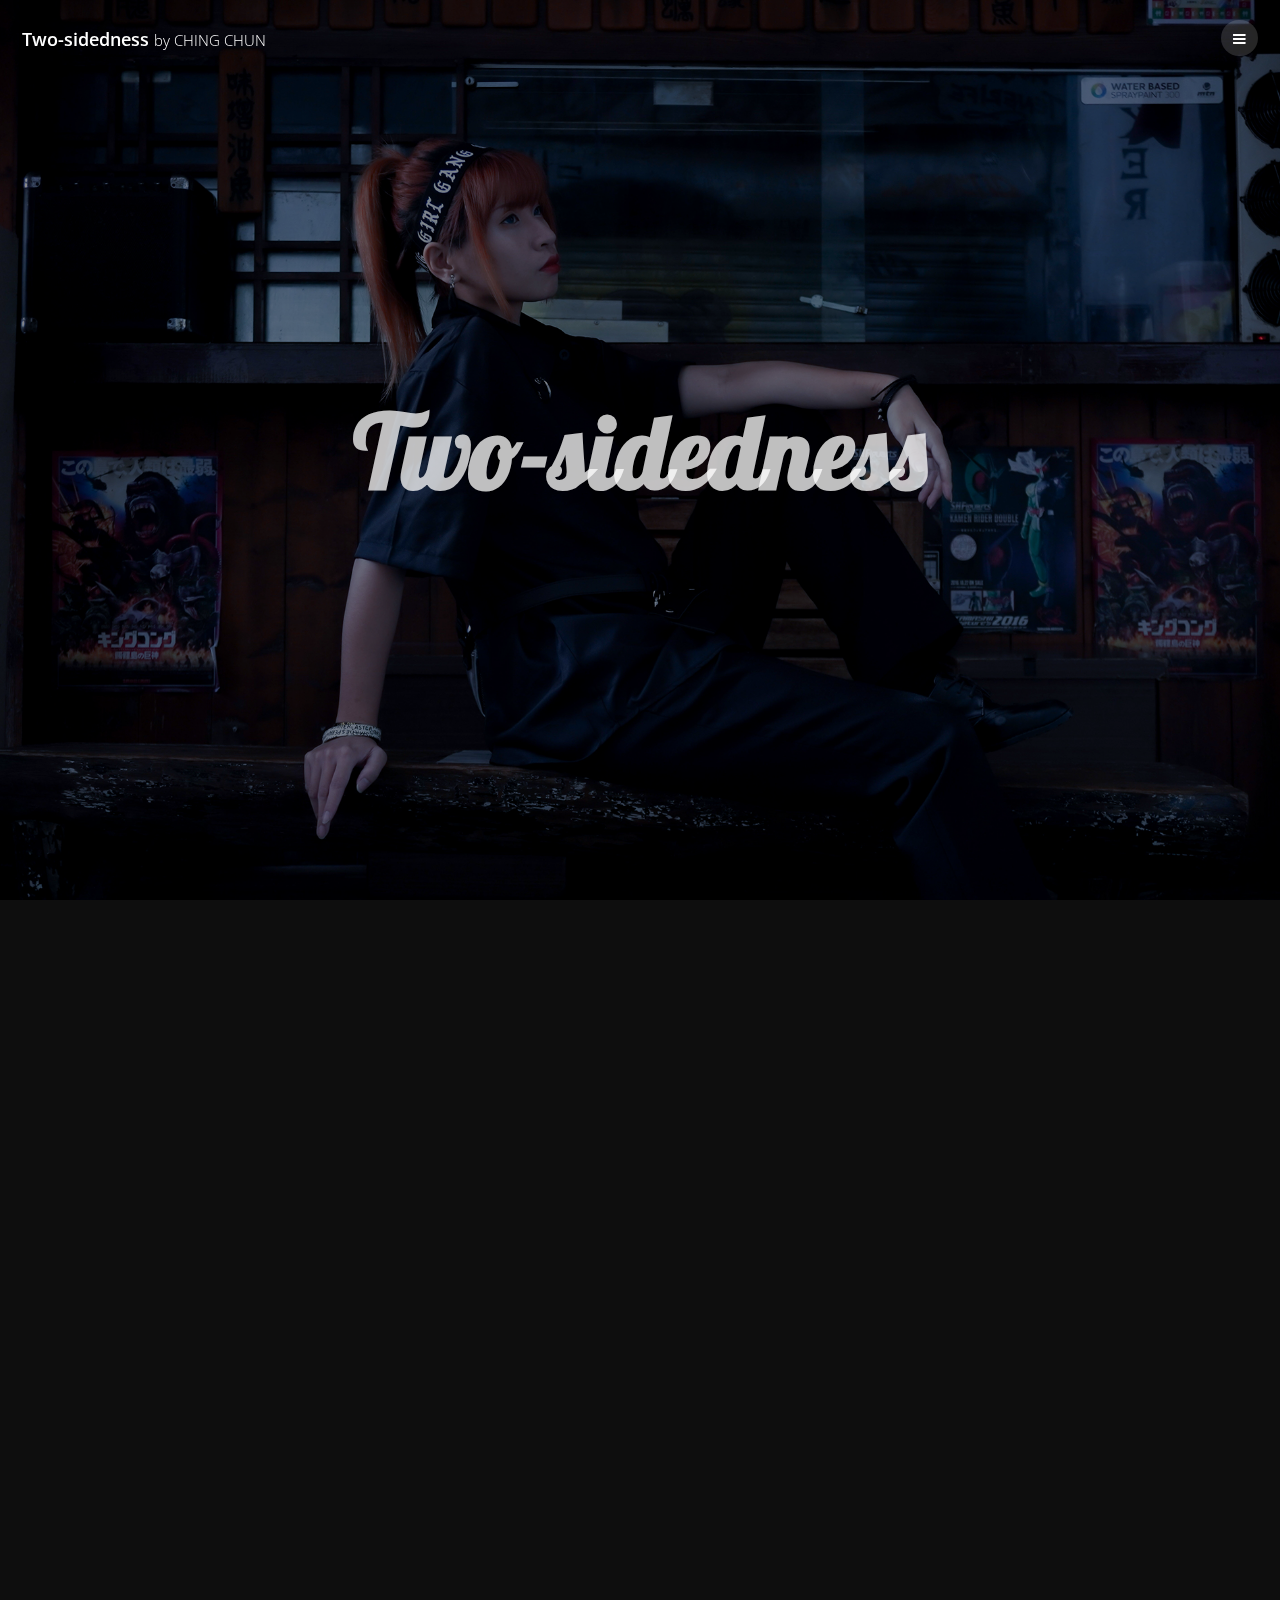
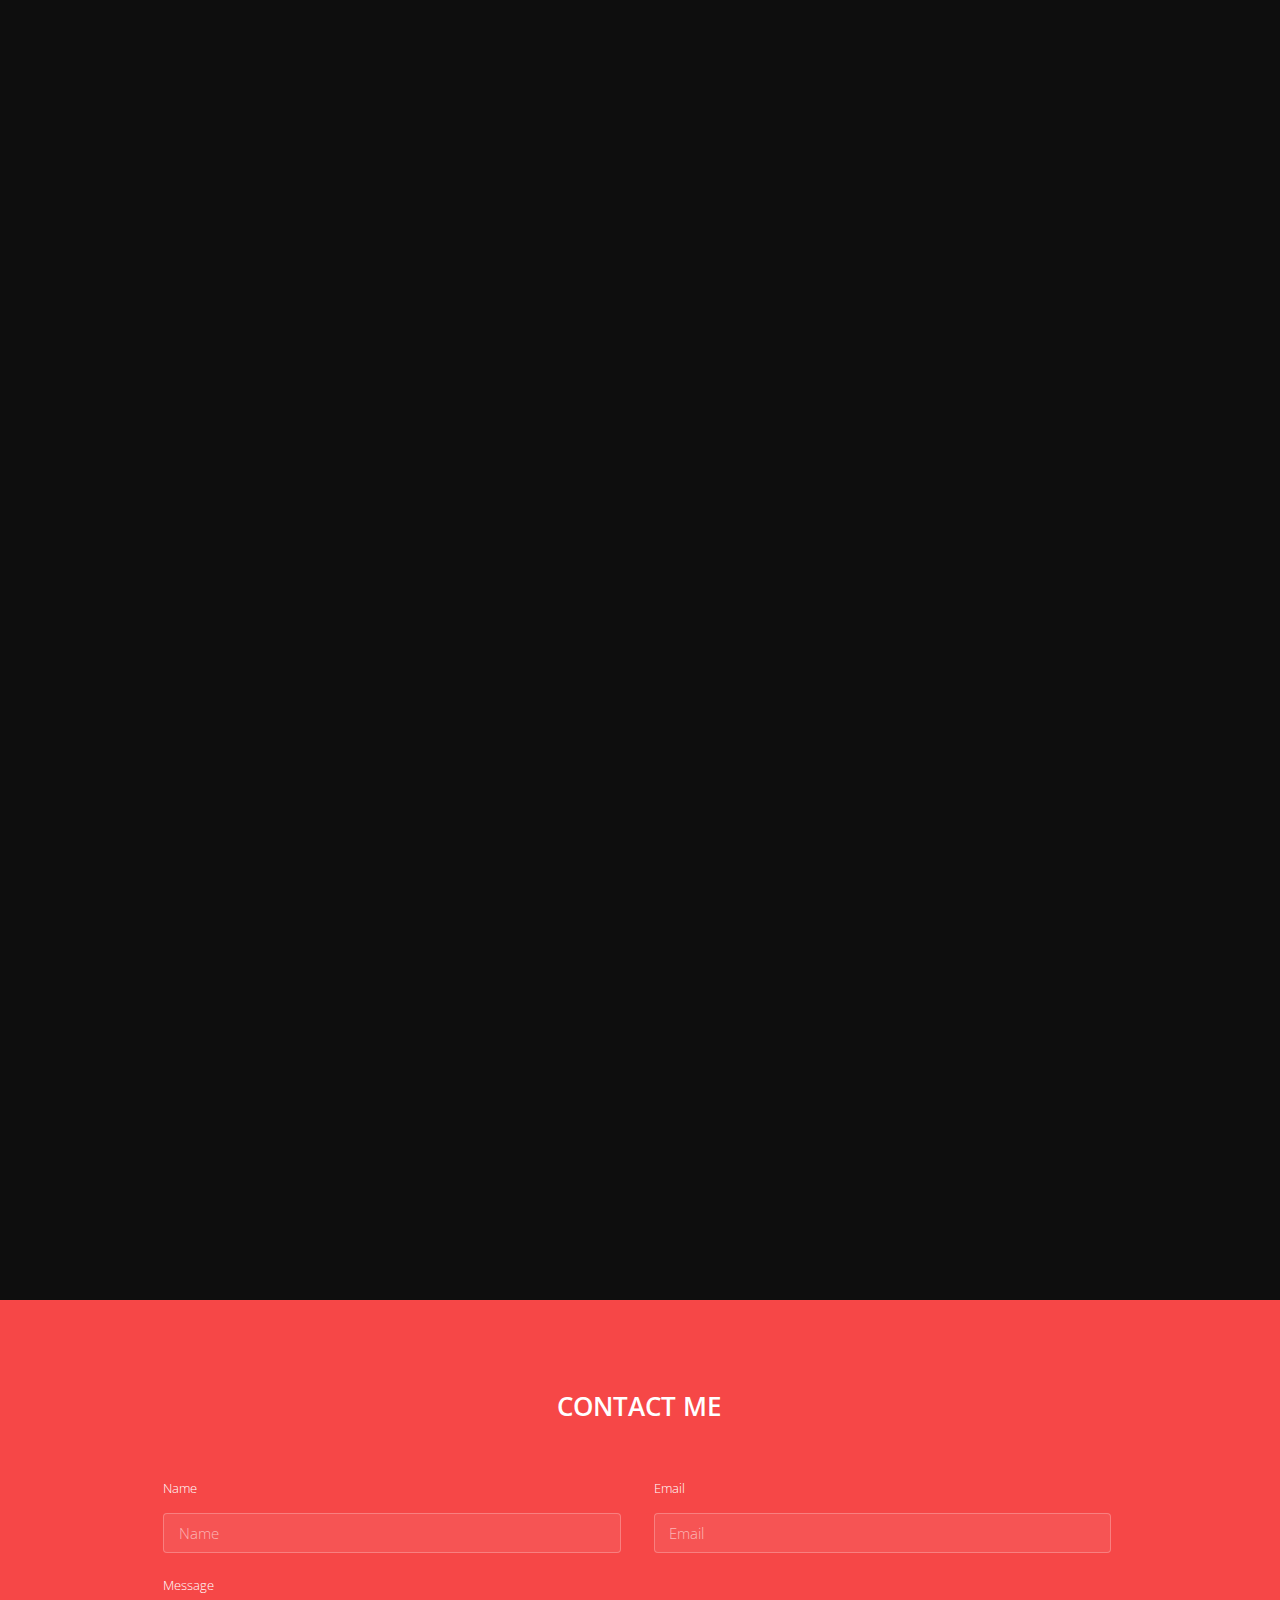
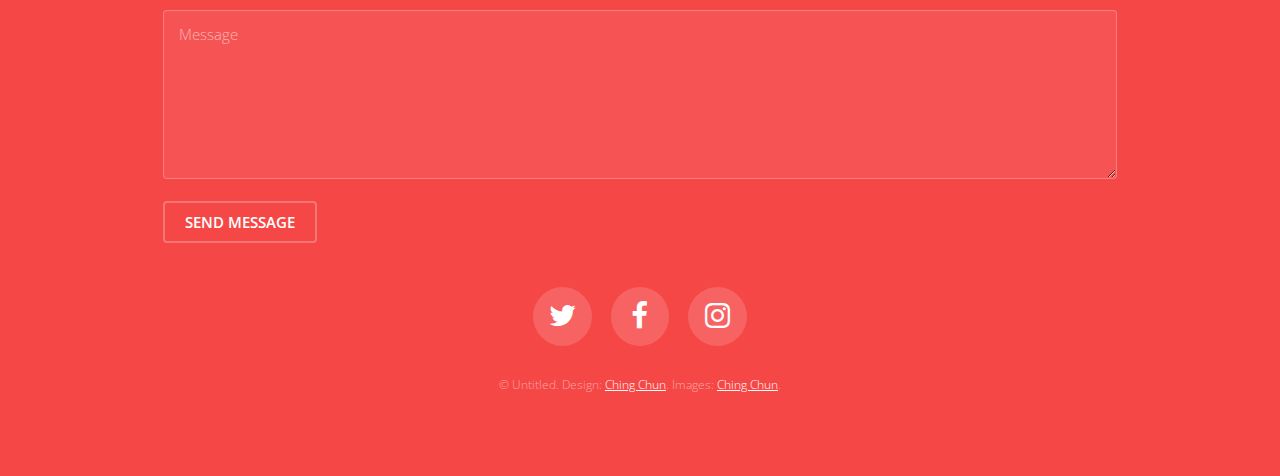
==== commit fc56c5a9: "maillllll" ====
--- a/index.html
+++ b/index.html
@@ -1,12 +1,12 @@
 <!DOCTYPE HTML>
 <!--
-	Road Trip by TEMPLATED
+	Two-sidedness by CHING CHUN
 	templated.co @templatedco
 	Released for free under the Creative Commons Attribution 3.0 license (templated.co/license)
 -->
 <html>
 	<head>
-		<title>Road Trip by TEMPLATED</title>
+		<title>Two-sidedness by CHING CHUN</title>
 		<meta charset="utf-8" />
 		<meta name="viewport" content="width=device-width, initial-scale=1" />
 		<link rel="stylesheet" href="assets/css/main.css" />
@@ -148,7 +148,8 @@
 
 					<h2>Contact Me</h2>
 
-					<form action="michelle871211@gmail.com" method="post">
+					<form action="https://formspree.io/michelle871211@gmail.com" method="POST">
+
 
 						<div class="field half first">
 							<label for="name">Name</label>
--- a/assets/css/main.css
+++ b/assets/css/main.css
@@ -3,7 +3,7 @@
 @import url("https://fonts.googleapis.com/css?family=Lobster|Open+Sans:300,400,600,700,800");
 
 /*
-	Road Trip by TEMPLATED
+	Two-sidedness by CHING CHUN
 	templated.co @templatedco
 	Released for free under the Creative Commons Attribution 3.0 license (templated.co/license)
 */
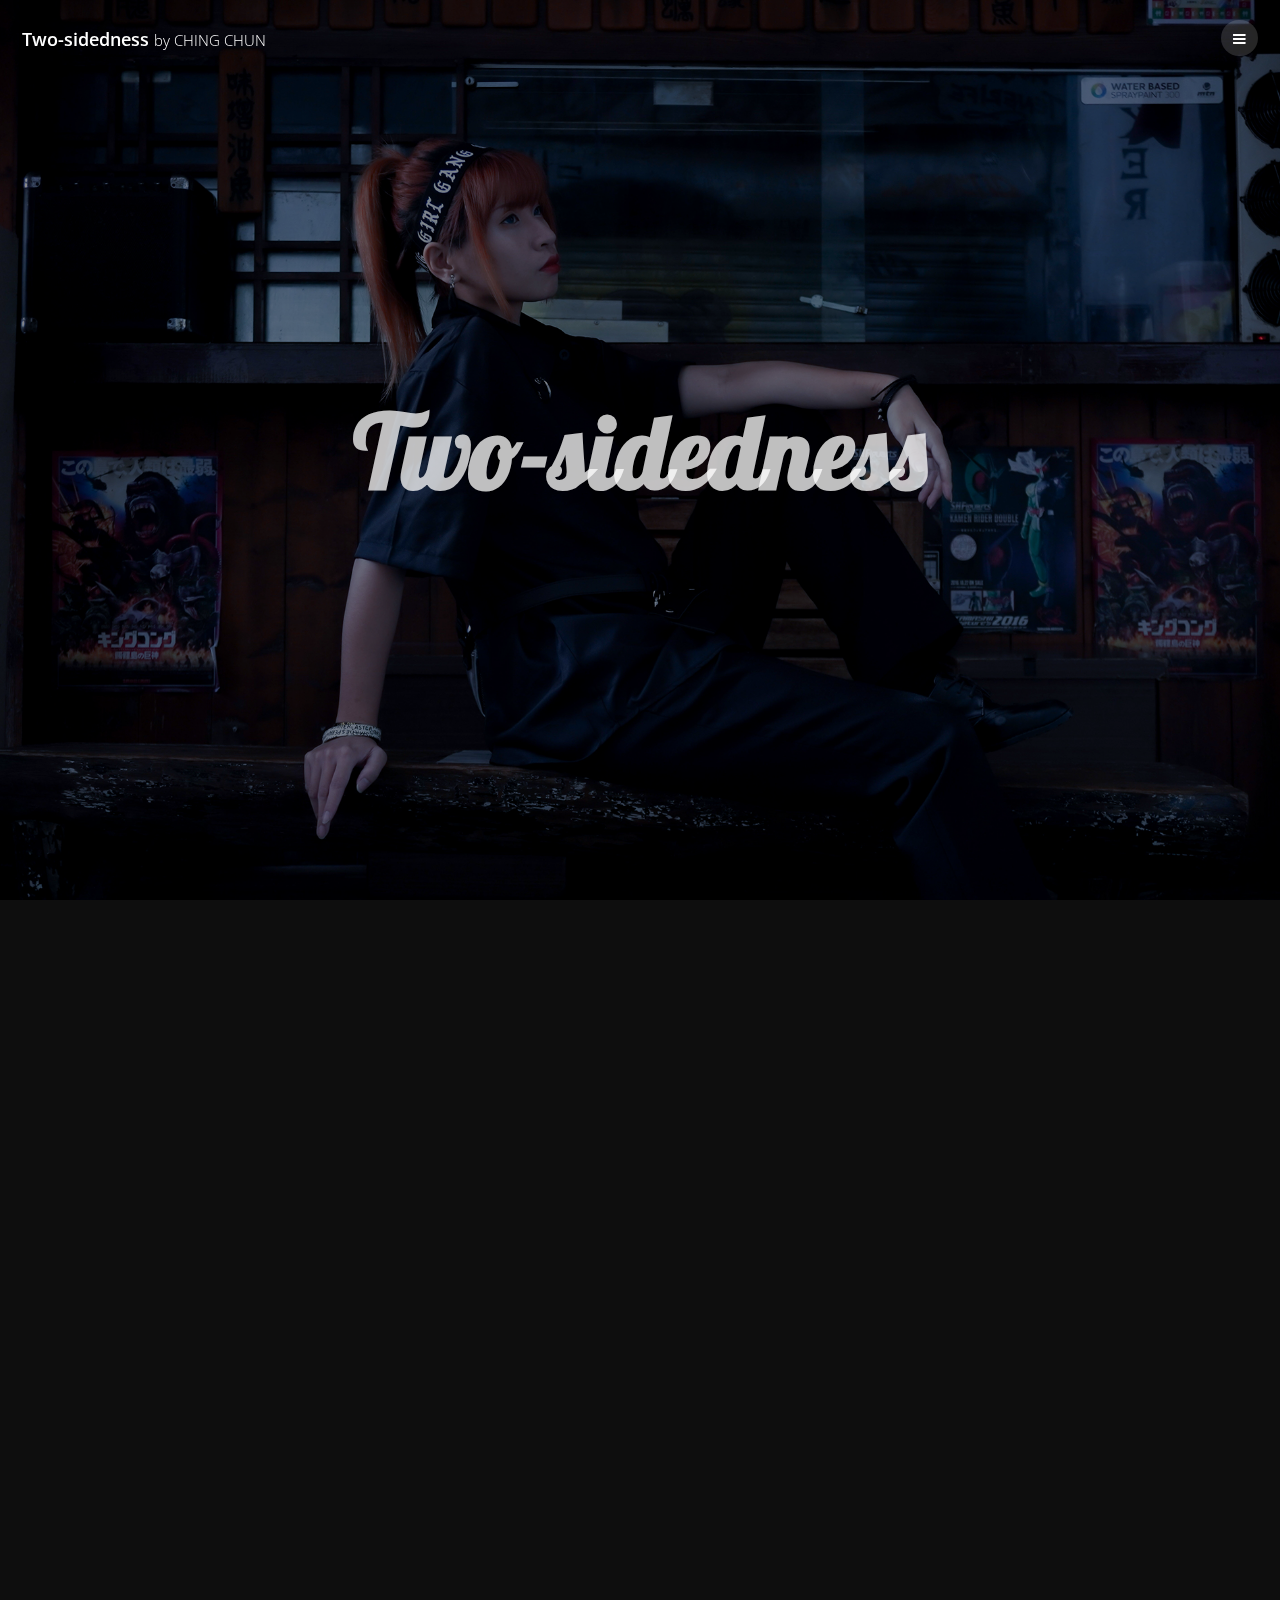
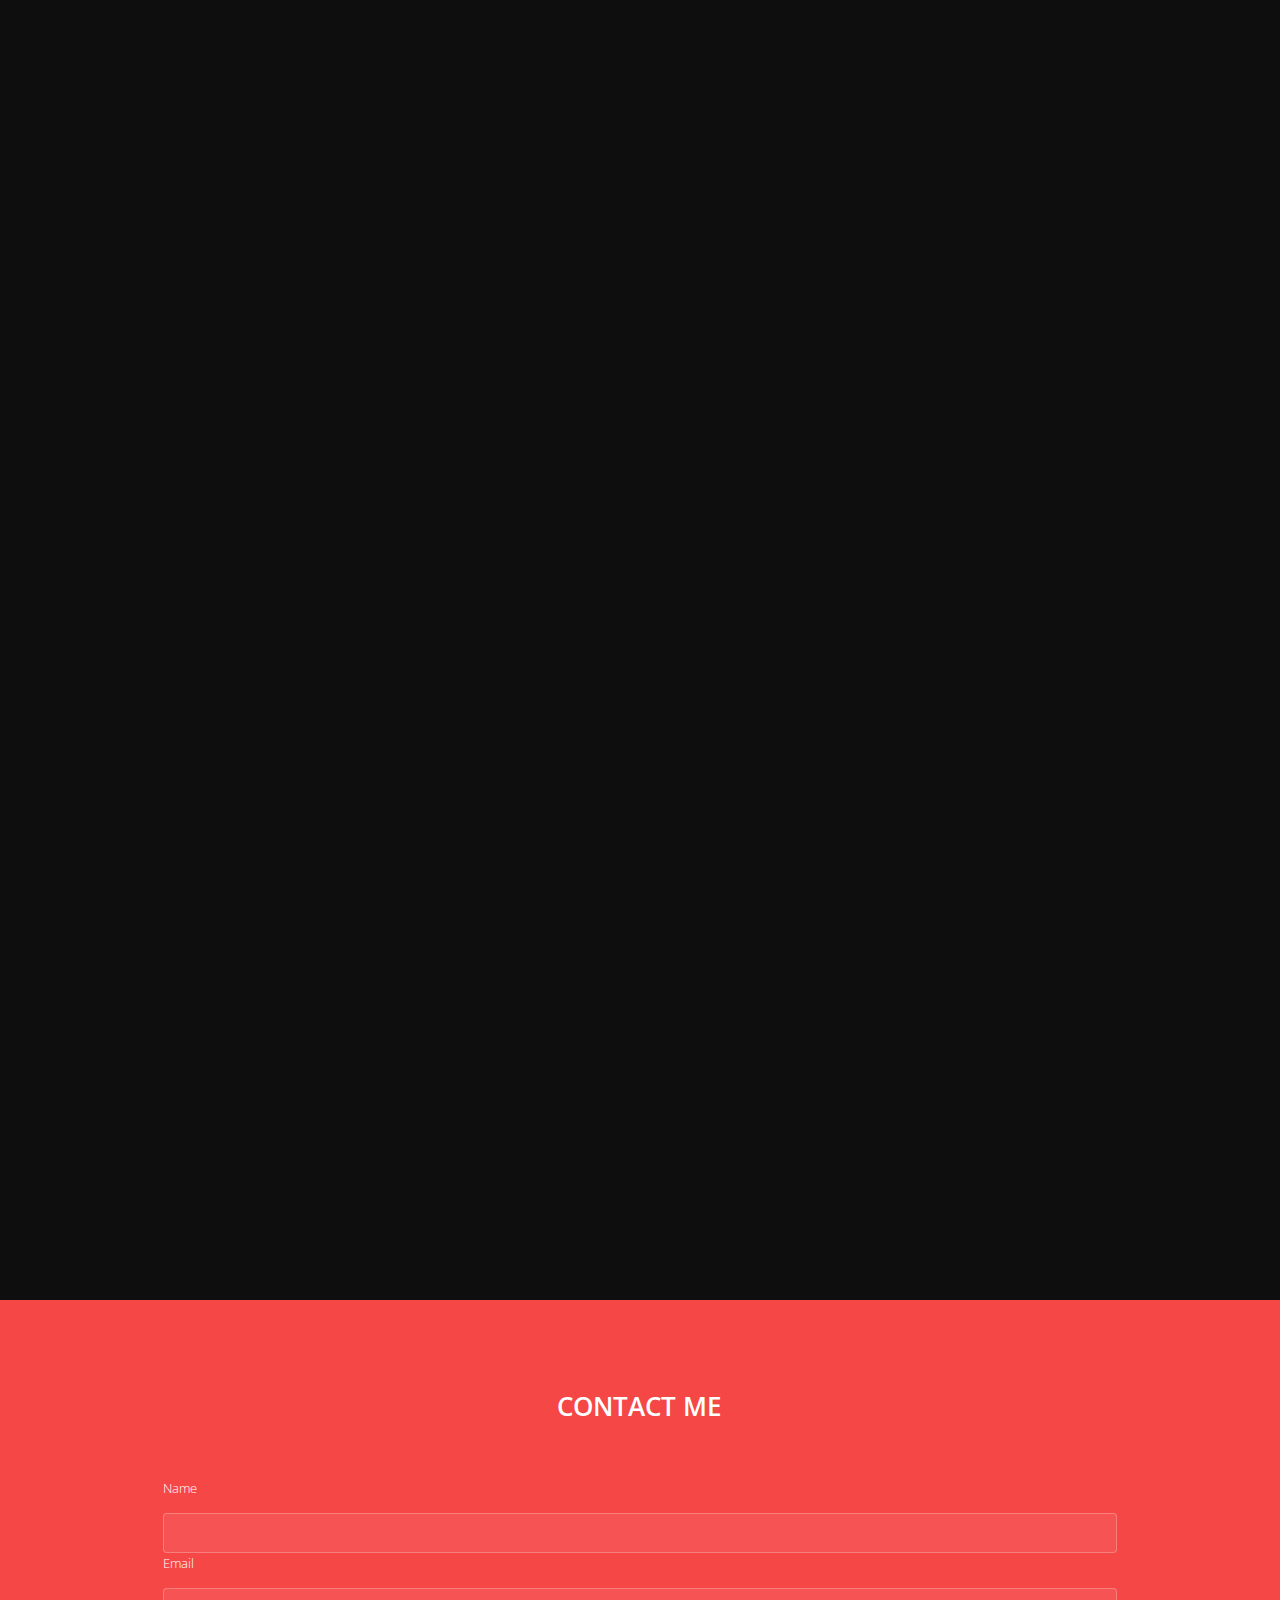
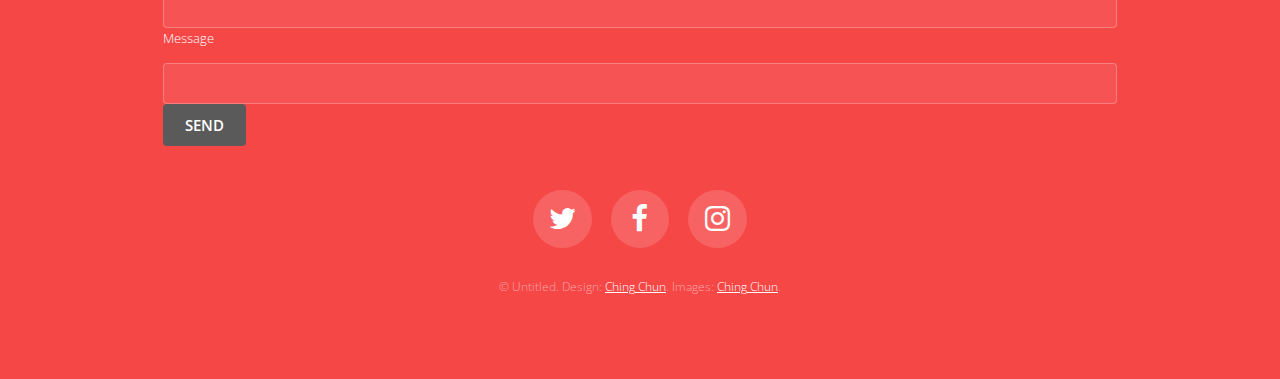
==== commit abdfd744: "mail" ====
--- a/index.html
+++ b/index.html
@@ -148,26 +148,19 @@
 
 					<h2>Contact Me</h2>
 
-					<form action="https://formspree.io/michelle871211@gmail.com" method="POST">
+					<form action="https://formspree.io/xwkvypoz" method="POST">
+  <label for="name">Name</label>
+  <input type="text" name="name">
+  <label for="email">Email</label>
+  <input type="email" name="_replyto">
+<label for="message">Message</label>
+  <input type="email" name="_replyto">
+  <input type="submit" value="Send">
+</form>
 
 
-						<div class="field half first">
-							<label for="name">Name</label>
-							<input name="name" id="name" type="text" placeholder="Name">
-						</div>
-						<div class="field half">
-							<label for="email">Email</label>
-							<input name="email" id="email" type="email" placeholder="Email">
-						</div>
-						<div class="field">
-							<label for="message">Message</label>
-							<textarea name="message" id="message" rows="6" placeholder="Message"></textarea>
-						</div>
-						<ul class="actions">
-							<li><input value="Send Message" class="button alt" type="submit"></li>
-						</ul>
 
-					</form>
+						
 
 					<ul class="icons">
 						<li><a href="https://twitter.com/Potato30479" class="icon round fa-twitter"><span class="label">Twitter</span></a></li>
